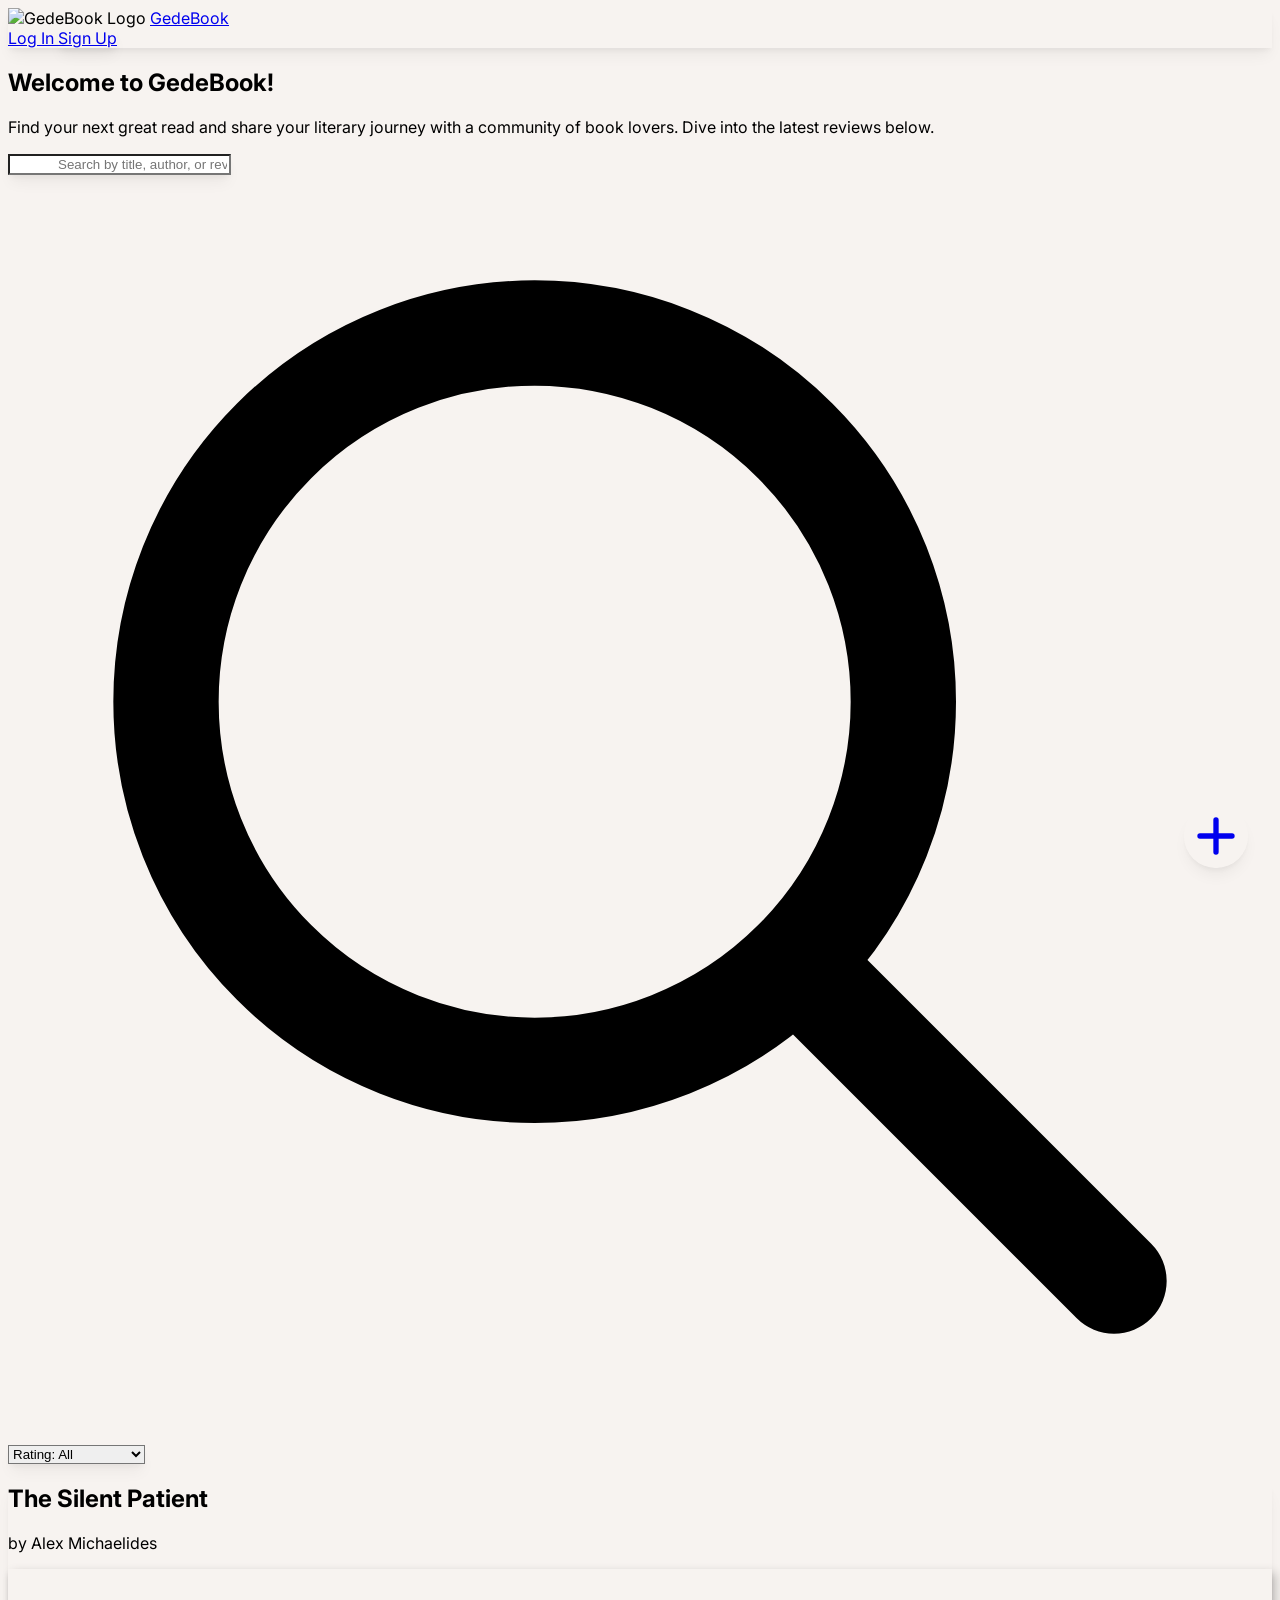
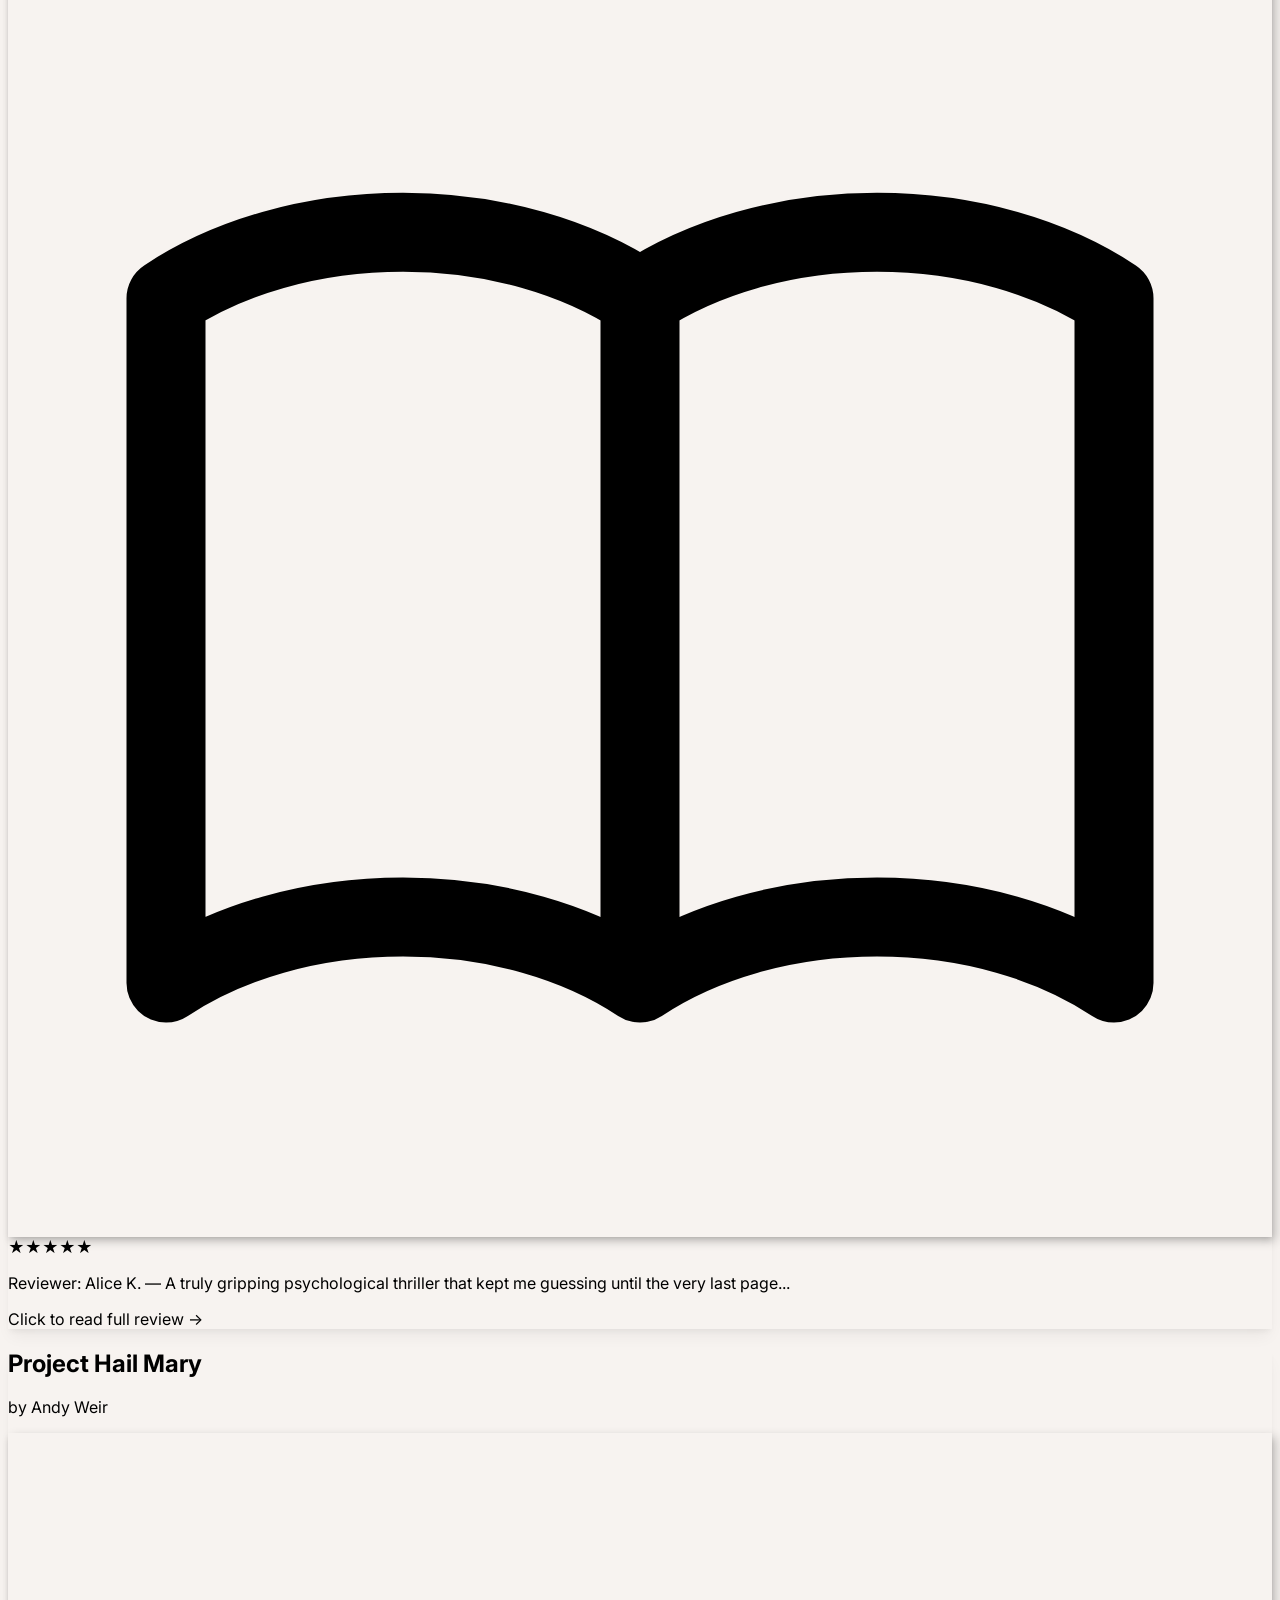
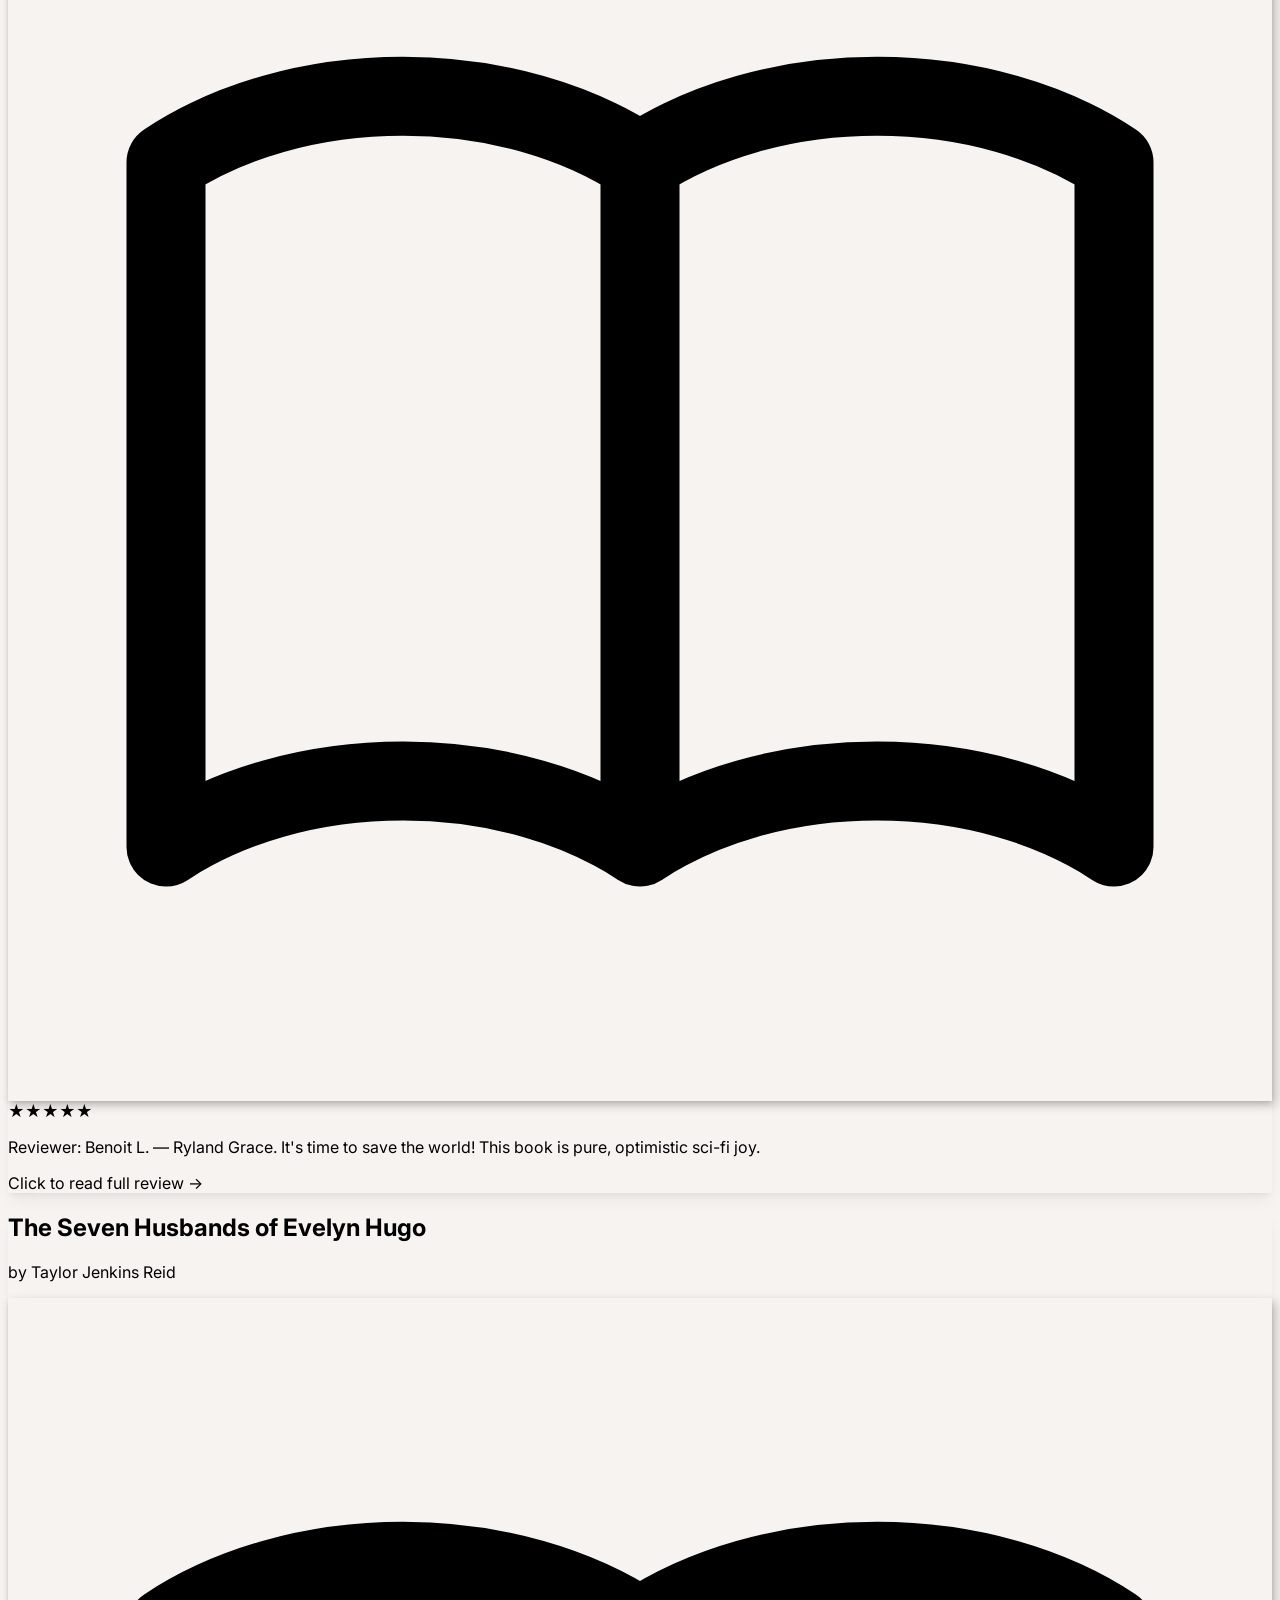
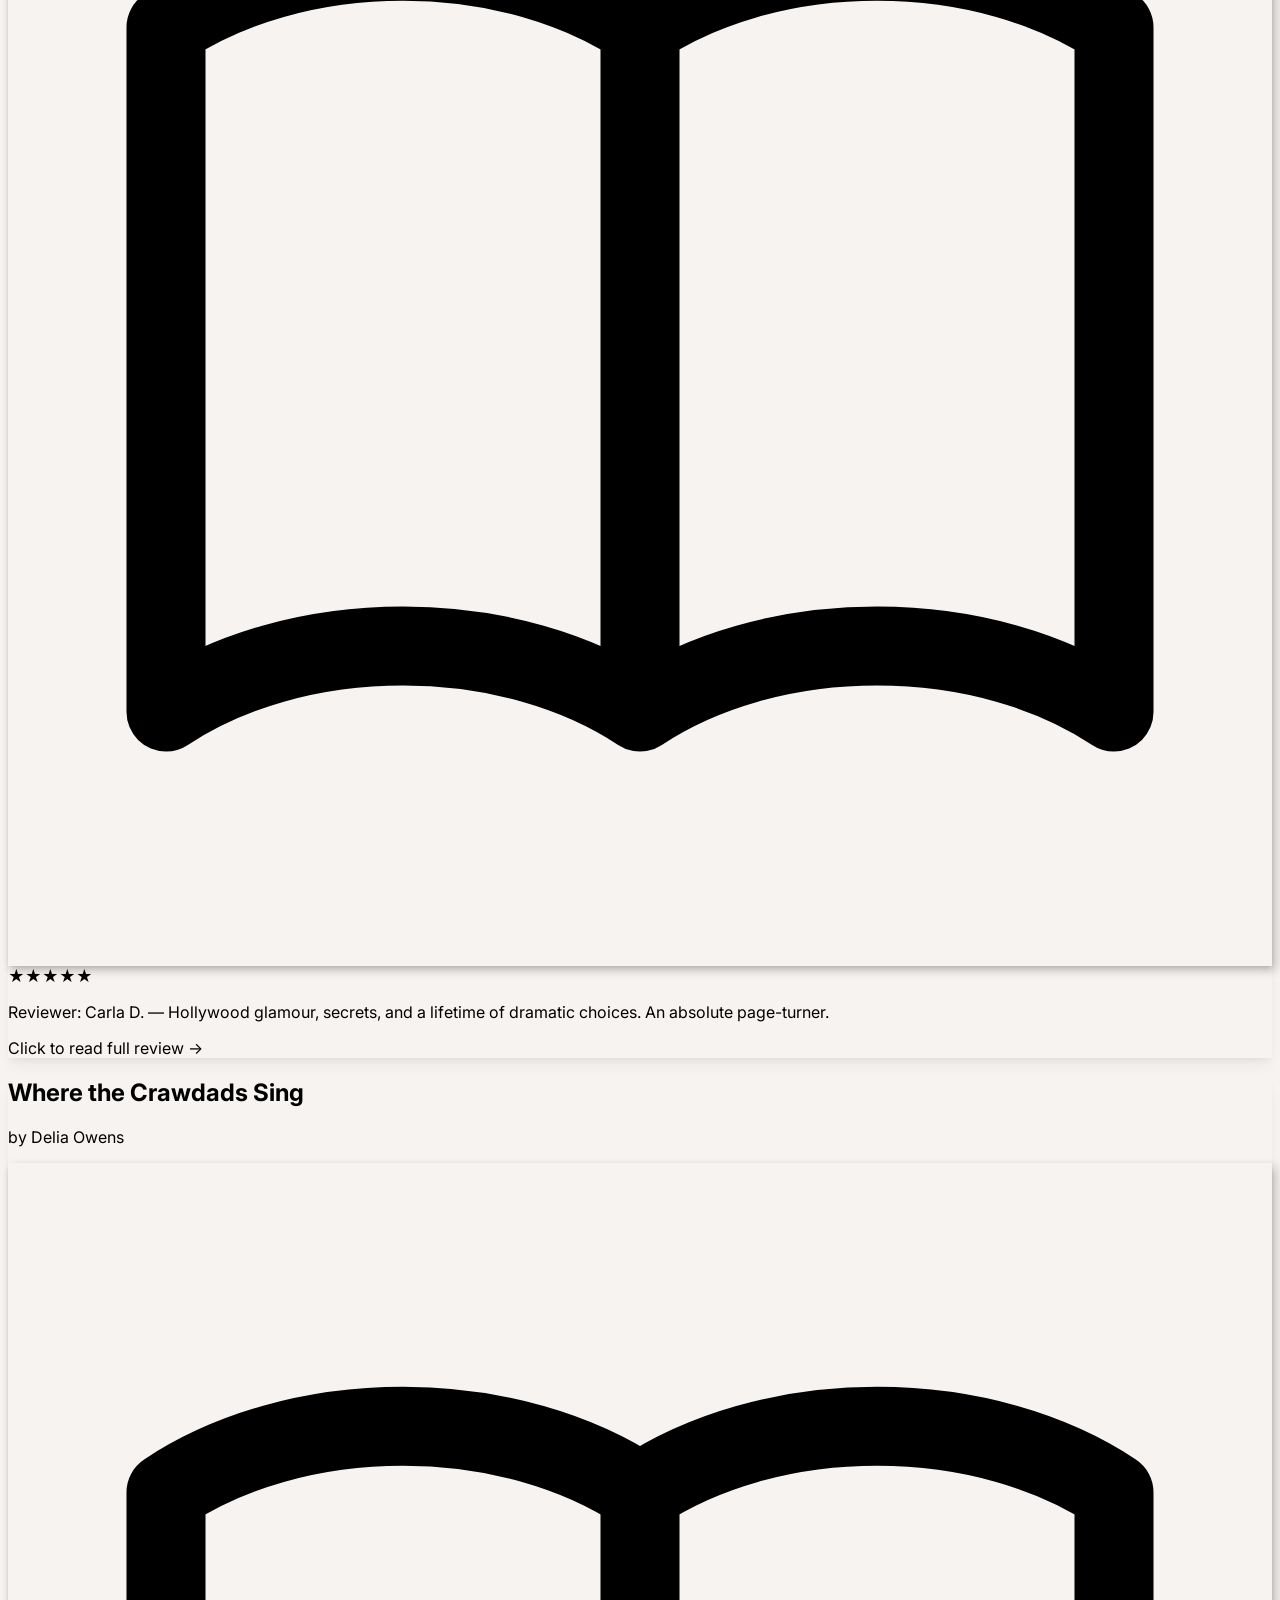
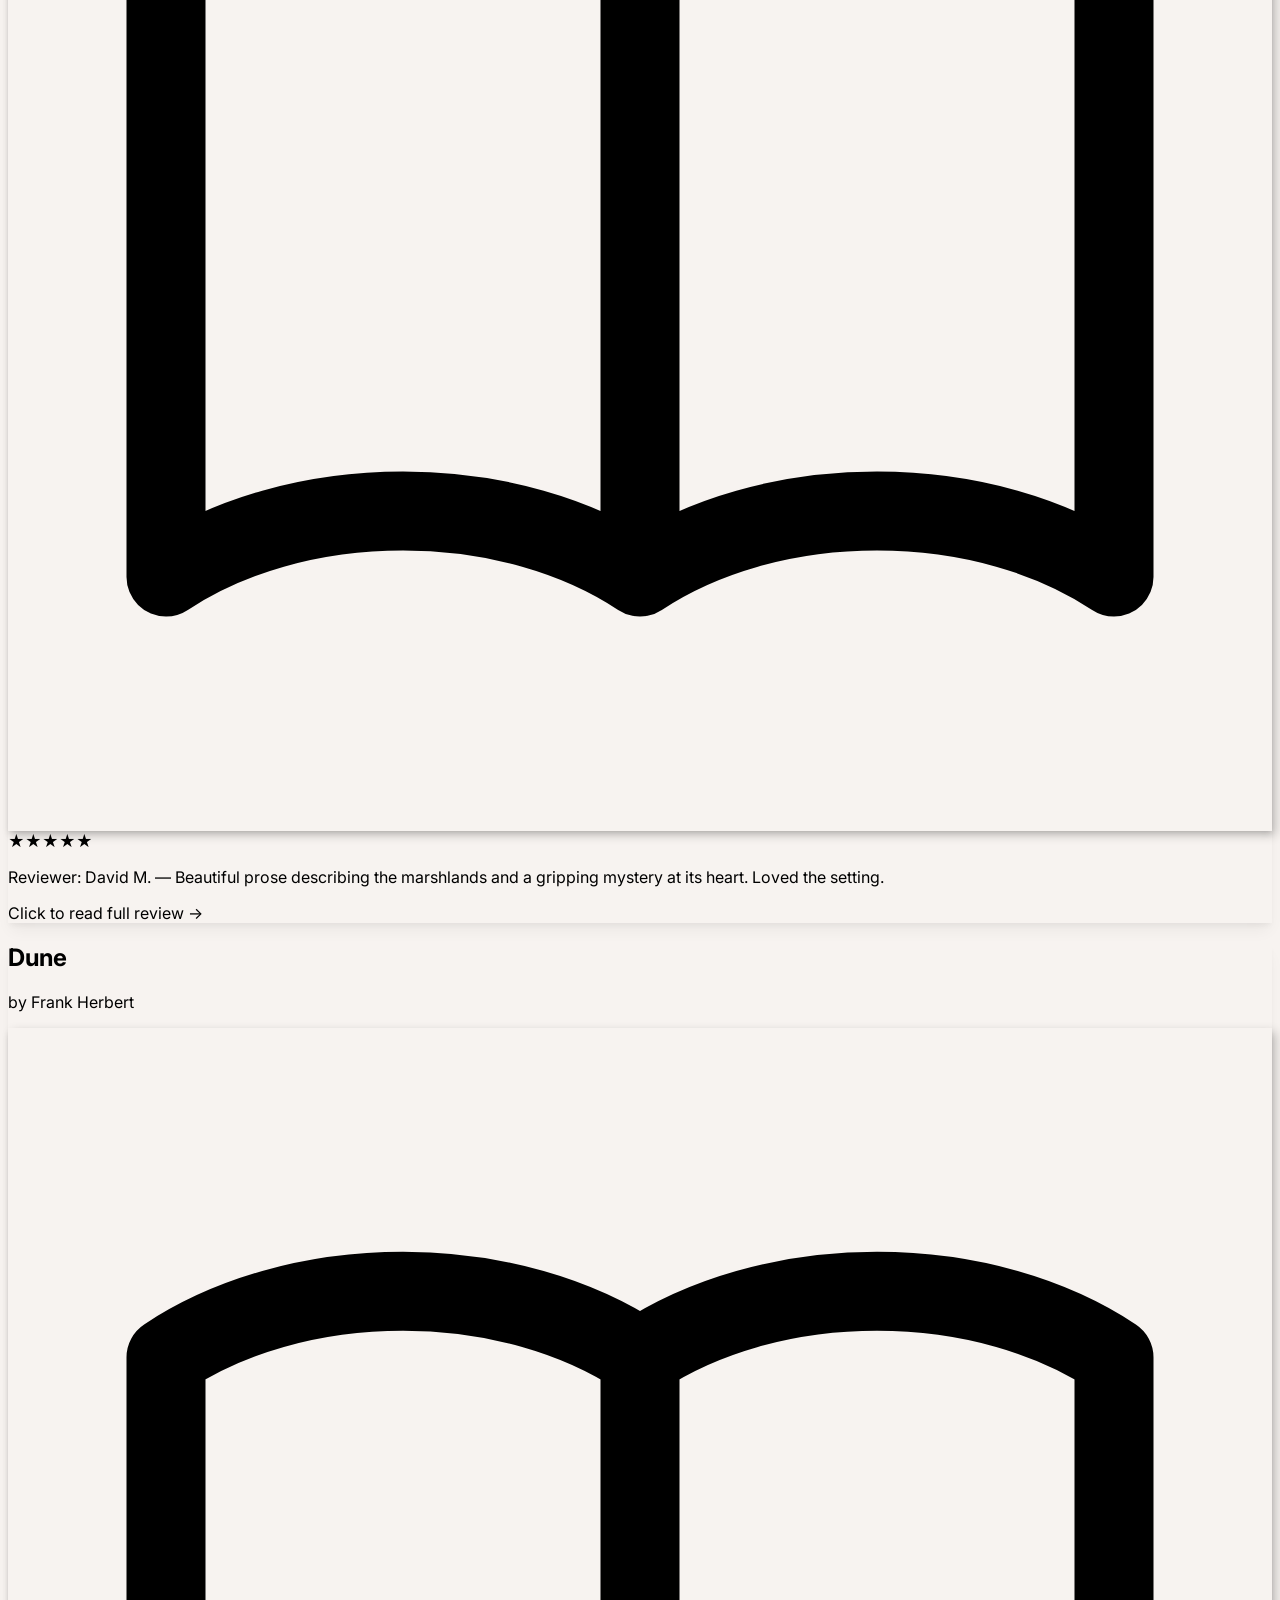
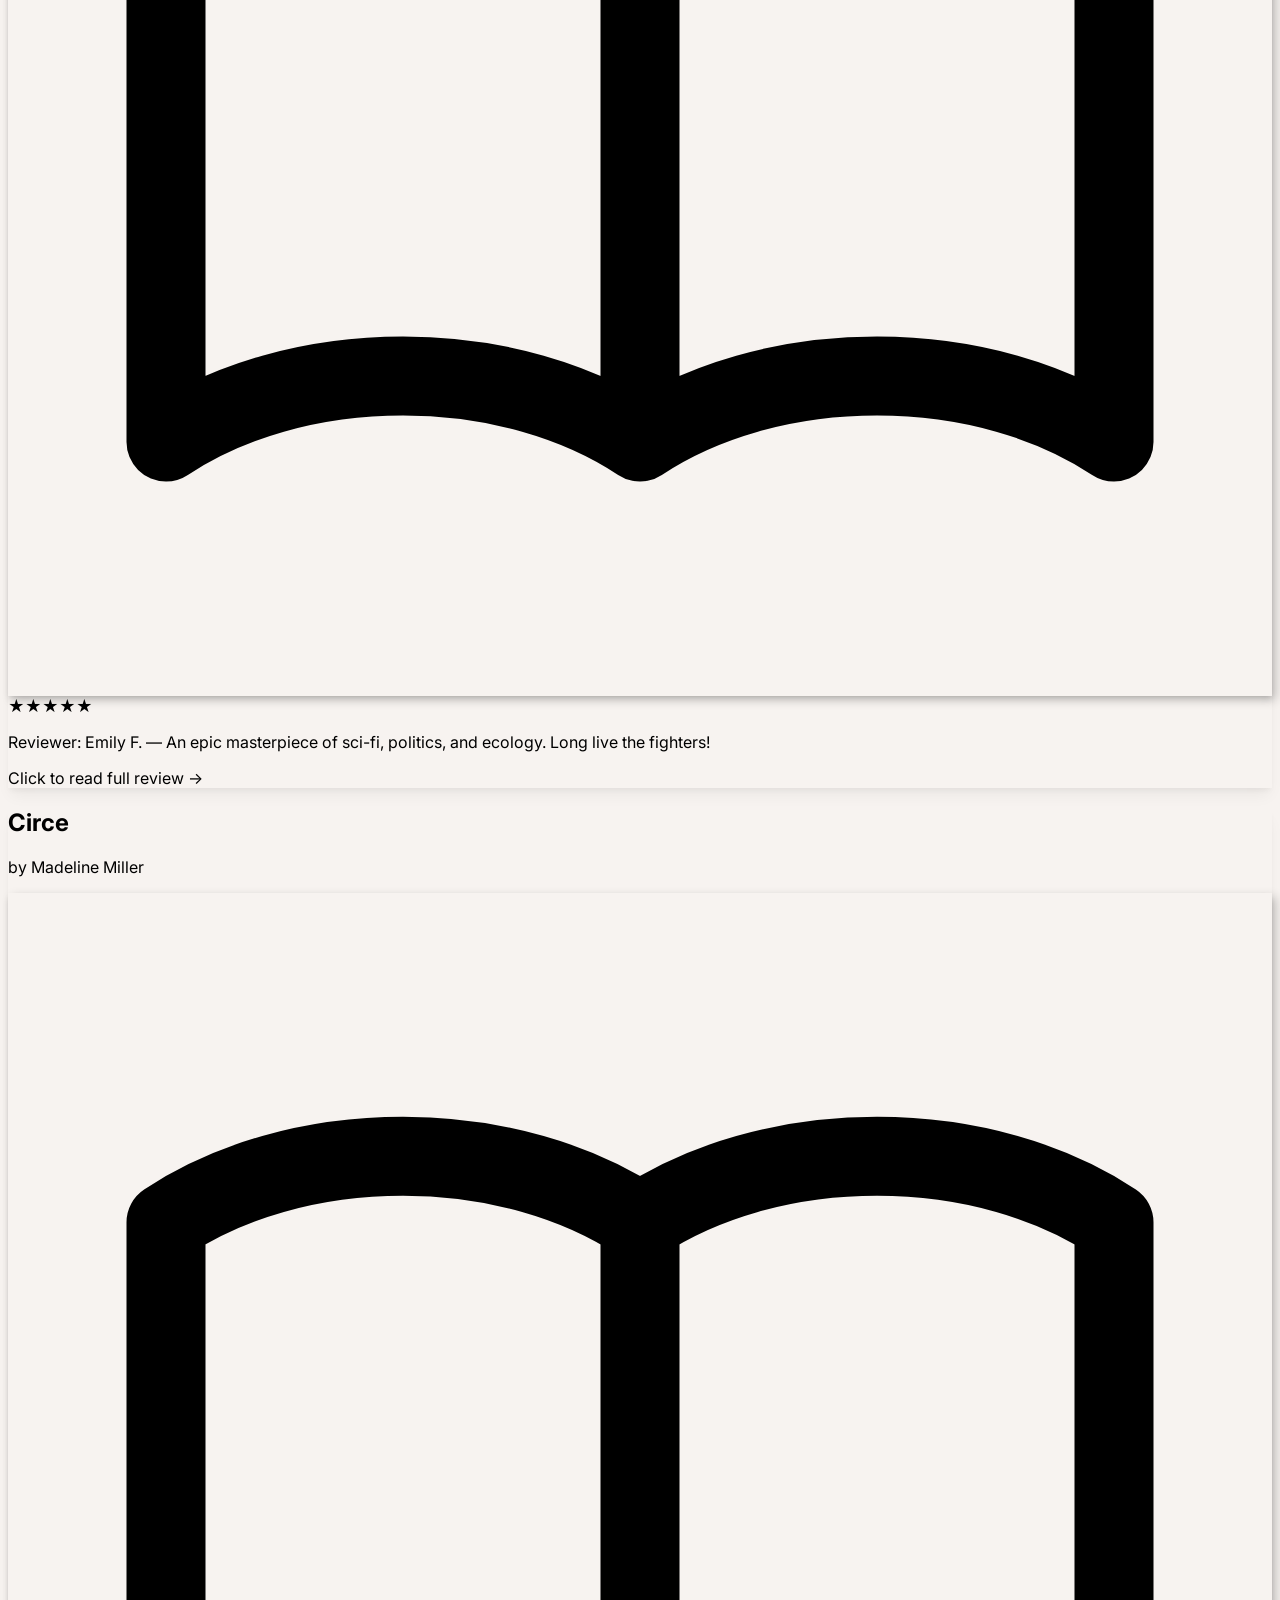
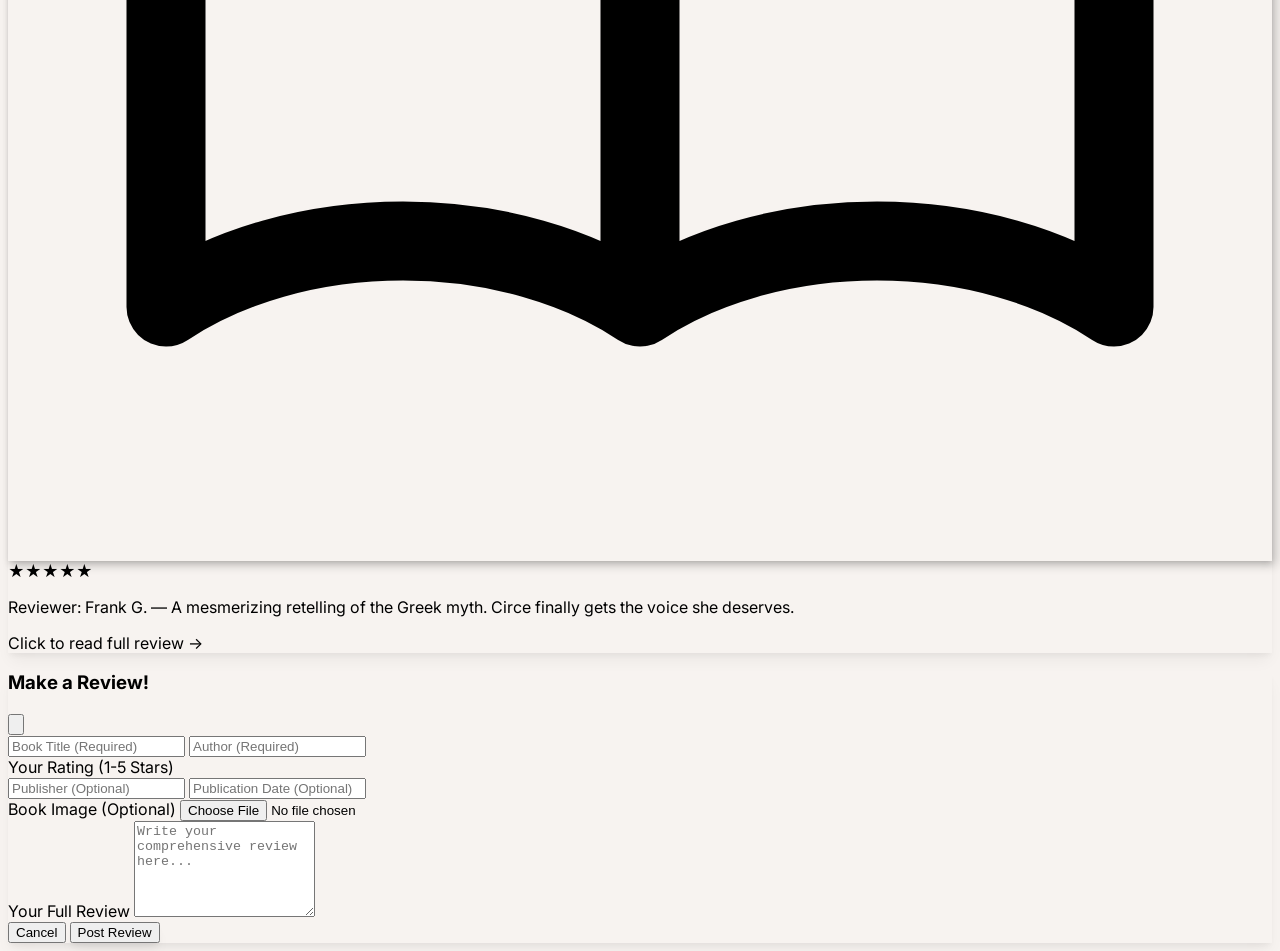
==== admin.html @ 6c81fe55 "whole system but still dummy data" ====
<!DOCTYPE html>
<html lang="en">
<head>
    <meta charset="UTF-8">
    <meta name="viewport" content="width=device-width, initial-scale=1.0">
    <title>GedeBook - Admin Dashboard</title>
    <script src="https://cdn.tailwindcss.com"></script>
    <!-- Load D3.js for charting -->
    <script src="https://cdnjs.cloudflare.com/ajax/libs/d3/7.8.5/d3.min.js"></script>
    <link href="https://fonts.googleapis.com/css2?family=Inter:wght@100..900&display=swap" rel="stylesheet">
    <style>
        body {
            font-family: 'Inter', sans-serif;
            background-color: #f7f3f0;
            min-height: 100vh;
        }
        .cozy-shadow {
            box-shadow: 0 10px 15px -3px rgba(0, 0, 0, 0.05), 0 4px 6px -2px rgba(0, 0, 0, 0.05);
        }
        .chart-container {
            width: 100%;
            height: 150px;
        }
        /* Custom scrollbar for moderation boxes */
        .custom-scroll {
            overflow-y: auto;
            max-height: 400px;
            padding-right: 0.5rem;
        }
        .custom-scroll::-webkit-scrollbar {
            width: 8px;
        }
        .custom-scroll::-webkit-scrollbar-thumb {
            background-color: #d6d3d1; /* stone-300 */
            border-radius: 10px;
        }
        .custom-scroll::-webkit-scrollbar-track {
            background: transparent;
        }
    </style>
    <script>
        // Check if user is actually admin
        if (localStorage.getItem('isLoggedIn') !== 'true' || localStorage.getItem('isAdmin') !== 'true') {
            window.location.href = 'index.html'; // Redirect non-admins/logged-out users
        }
        
        // Log out functionality
        window.handleAdminLogout = () => {
            localStorage.removeItem('isLoggedIn');
            localStorage.removeItem('isAdmin');
            window.location.href = 'index.html'; 
        };

        // --- Mock Data for Dashboard ---
        const MOCK_STATS_DATA = [
            { month: 'Jul', posts: 150, accounts: 50, visitors: 2500 },
            { month: 'Aug', posts: 180, accounts: 70, visitors: 3100 },
            { month: 'Sep', posts: 210, accounts: 85, visitors: 3500 },
            { month: 'Oct', posts: 250, accounts: 100, visitors: 4200 },
            { month: 'Nov', posts: 280, accounts: 115, visitors: 4500 },
            { month: 'Dec', posts: 320, accounts: 130, visitors: 5000 }
        ];

        const MOCK_USERS_DATA = [
            { id: 101, name: "Alice K.", totalReviews: 4, status: "Active" },
            { id: 102, name: "Benoit L.", totalReviews: 12, status: "Active" },
            { id: 103, name: "Carla D.", totalReviews: 7, status: "Active" },
            { id: 104, name: "David M.", totalReviews: 2, status: "Suspended" },
            { id: 105, name: "Emily F.", totalReviews: 9, status: "Active" },
            { id: 106, name: "Frank G.", totalReviews: 3, status: "Active" },
            { id: 107, name: "Greg H.", totalReviews: 15, status: "Active" },
            { id: 108, name: "Hannah I.", totalReviews: 1, status: "Active" },
        ];

        const MOCK_REVIEWS_DATA = {
            101: [
                { id: 1, book: "The Silent Patient", stars: 5, snippet: "Gripping thriller.", date: "2025-11-01" },
                { id: 2, book: "Gone Girl", stars: 4, snippet: "Great twists.", date: "2025-11-15" },
                { id: 3, book: "The Secret History", stars: 5, snippet: "A masterpiece.", date: "2025-12-01" },
                { id: 4, book: "The Goldfinch", stars: 3, snippet: "Too long.", date: "2025-12-05" }
            ],
            102: [
                { id: 5, book: "Project Hail Mary", stars: 5, snippet: "Sci-fi joy.", date: "2025-10-10" },
                { id: 6, book: "Dune", stars: 5, snippet: "Epic classic.", date: "2025-10-20" },
            ],
            104: [
                 { id: 7, book: "Moby Dick", stars: 1, snippet: "Unreadable.", date: "2025-09-01", reason: "Hateful content" },
            ]
        };

        let activeUserId = null;


        // --- Chart Rendering Function using D3.js ---

        function renderChart(data, key, title, color) {
            const containerId = `chart-${key}`;
            const container = document.getElementById(containerId);
            if (!container) return;

            // Clear previous content
            container.innerHTML = '';
            
            const margin = { top: 10, right: 10, bottom: 20, left: 40 };
            const width = container.clientWidth - margin.left - margin.right;
            const height = container.clientHeight - margin.top - margin.bottom;

            const svg = d3.select(`#${containerId}`)
                .append("svg")
                .attr("width", width + margin.left + margin.right)
                .attr("height", height + margin.top + margin.bottom)
                .append("g")
                .attr("transform", `translate(${margin.left},${margin.top})`);

            // X scale (Months)
            const x = d3.scaleBand()
                .range([0, width])
                .domain(data.map(d => d.month))
                .padding(0.3);

            // Y scale (Value)
            const y = d3.scaleLinear()
                .domain([0, d3.max(data, d => d[key])])
                .range([height, 0]);

            // Add X axis
            svg.append("g")
                .attr("transform", `translate(0,${height})`)
                .call(d3.axisBottom(x).tickSize(0).tickPadding(10))
                .selectAll("text")
                .style("font-size", "10px")
                .attr("fill", "#78716c"); // stone-500

            // Add Y axis (simple ticks)
            svg.append("g")
                .call(d3.axisLeft(y).ticks(5).tickSize(-width).tickFormat(d3.format("d")))
                .selectAll(".tick line")
                .attr("stroke", "#e7e5e4"); // stone-200

            svg.selectAll(".domain").remove(); // Remove axis line

            // Add the line
            const line = d3.line()
                .x(d => x(d.month) + x.bandwidth() / 2)
                .y(d => y(d[key]))
                .curve(d3.curveMonotoneX);

            svg.append("path")
                .datum(data)
                .attr("fill", "none")
                .attr("stroke", color)
                .attr("stroke-width", 3)
                .attr("d", line);

             // Add dots
            svg.selectAll("dot")
                .data(data)
                .enter().append("circle")
                .attr("cx", d => x(d.month) + x.bandwidth() / 2)
                .attr("cy", d => y(d[key]))
                .attr("r", 4)
                .attr("fill", color);

            // Add Tooltips (simplified text labels for the highest value)
            const maxValue = d3.max(data, d => d[key]);
            const maxData = data.find(d => d[key] === maxValue);
            
            svg.append("text")
                .attr("x", x(maxData.month) + x.bandwidth() / 2)
                .attr("y", y(maxData[key]) - 10)
                .attr("text-anchor", "middle")
                .style("font-size", "11px")
                .style("font-weight", "600")
                .attr("fill", color)
                .text(maxValue);

            // Chart Title
            d3.select(`#${containerId}-title`).text(title);
            d3.select(`#${containerId}-value`).text(data[data.length - 1][key]);

        }

        // --- Moderation Panel Rendering ---

        window.renderUserList = () => {
            const userListContainer = document.getElementById('user-list-container');
            userListContainer.innerHTML = MOCK_USERS_DATA.map(user => `
                <div 
                    class="p-3 mb-2 rounded-lg cursor-pointer transition-colors ${activeUserId === user.id ? 'bg-amber-100 border-amber-400' : 'bg-white hover:bg-stone-50 border-stone-200'} border flex justify-between items-center"
                    onclick="window.selectUser(${user.id})"
                >
                    <div>
                        <p class="font-semibold text-stone-800">${user.name}</p>
                        <p class="text-xs text-stone-500">${user.totalReviews} total reviews</p>
                    </div>
                    <span class="text-xs font-medium px-2 py-0.5 rounded-full ${user.status === 'Suspended' ? 'bg-red-100 text-red-600' : 'bg-green-100 text-green-600'}">
                        ${user.status}
                    </span>
                </div>
            `).join('');
            
            // Automatically select the first user on load if none selected
            if (activeUserId === null && MOCK_USERS_DATA.length > 0) {
                window.selectUser(MOCK_USERS_DATA[0].id);
            }
        };

        window.selectUser = (userId) => {
            activeUserId = userId;
            window.renderUserList(); // Re-render list to highlight selection
            window.renderUserReviews(userId);
        };

        window.renderUserReviews = (userId) => {
            const reviewDetailContainer = document.getElementById('review-detail-container');
            const reviews = MOCK_REVIEWS_DATA[userId] || [];
            const user = MOCK_USERS_DATA.find(u => u.id === userId);

            if (!user) {
                reviewDetailContainer.innerHTML = `<p class="p-4 text-stone-500 text-center">User data not found.</p>`;
                return;
            }

            if (reviews.length === 0) {
                reviewDetailContainer.innerHTML = `<p class="p-4 text-stone-500 text-center">No reviews found for ${user.name}.</p>`;
                return;
            }

            reviewDetailContainer.innerHTML = `
                <h3 class="text-xl font-bold text-stone-700 mb-4 border-b pb-2">Reviews by ${user.name}</h3>
                <div class="space-y-4">
                    ${reviews.map(review => `
                        <div class="p-4 bg-stone-50 rounded-lg border border-stone-200">
                            <div class="flex justify-between items-start mb-2">
                                <p class="font-bold text-base text-amber-800">${review.book}</p>
                                <span class="text-sm">${review.stars}★</span>
                            </div>
                            <p class="text-sm text-stone-600 italic mb-2">"${review.snippet}"</p>
                            ${review.reason ? `<p class="text-xs text-red-600 font-semibold mt-1">Flagged: ${review.reason}</p>` : ''}
                            <div class="flex justify-end mt-2 space-x-2">
                                <button class="text-xs text-blue-500 hover:text-blue-700 font-medium">View Full</button>
                                <button class="text-xs text-red-500 hover:text-red-700 font-medium">Remove</button>
                            </div>
                        </div>
                    `).join('')}
                </div>
            `;
        };
        
        // --- Initialization ---

        document.addEventListener('DOMContentLoaded', () => {
            // Check auth status again on DOMContentLoaded
            if (localStorage.getItem('isLoggedIn') !== 'true' || localStorage.getItem('isAdmin') !== 'true') {
                window.location.href = 'index.html';
                return;
            }

            // 1. Render Charts
            renderChart(MOCK_STATS_DATA, 'posts', 'Posts Created', '#d97706'); // amber-600
            renderChart(MOCK_STATS_DATA, 'accounts', 'New Accounts', '#449071'); // green/teal accent
            renderChart(MOCK_STATS_DATA, 'visitors', 'Total Visitors', '#6366f1'); // indigo accent

            // 2. Render Moderation Panels
            window.renderUserList();
        });
    </script>
</head>
<body>
    <!-- Header / Navigation Bar (Updated colors to match main theme) -->
    <header class="bg-white/95 sticky top-0 z-20 cozy-shadow backdrop-blur-sm">
        <div class="max-w-4xl mx-auto p-4 flex justify-between items-center">
            <div class="flex items-center space-x-3">
                <a href="index.html" class="text-stone-600 hover:text-amber-800 transition-colors">
                    <svg class="w-6 h-6" fill="none" stroke="currentColor" viewBox="0 0 24 24" xmlns="http://www.w3.org/2000/svg"><path stroke-linecap="round" stroke-linejoin="round" stroke-width="2" d="M10 19l-7-7m0 0l7-7m-7 7h18"></path></svg>
                </a>
                <h1 class="text-3xl font-extrabold text-amber-800 tracking-wider">
                    Admin Dashboard
                </h1>
            </div>
            <button 
                onclick="handleAdminLogout()" 
                class="bg-amber-200 text-amber-700 px-4 py-2 rounded-lg text-sm font-semibold hover:bg-amber-300 transition-colors cozy-shadow"
            >
                Log Out Admin
            </button>
        </div>
    </header>

    <!-- Main Content Area -->
    <main class="max-w-4xl mx-auto py-8 px-4">
        
        <!-- 1. Welcome Box -->
        <section class="mb-8 p-6 bg-stone-100/70 rounded-xl border border-stone-200">
            <h2 class="text-2xl font-bold text-stone-800 mb-2">Hello, GedeBook Administrator!</h2>
            <p class="text-stone-600">You have privileged access to site statistics and moderation tools. All data below is simulated.</p>
        </section>

        <!-- 2. Site Stats Box with Graphics -->
        <section class="mb-8 p-6 bg-white rounded-xl cozy-shadow border border-stone-200">
            <h2 class="text-xl font-bold text-stone-800 mb-6">Site Statistics (Last 6 Months)</h2>
            
            <div class="grid grid-cols-1 md:grid-cols-3 gap-6">
                <!-- Posts Chart -->
                <div class="p-3 border border-stone-100 rounded-lg">
                    <p id="chart-posts-title" class="text-sm font-semibold text-stone-500">Posts Created</p>
                    <p class="text-2xl font-extrabold text-amber-700" id="chart-posts-value"></p>
                    <div id="chart-posts" class="chart-container"></div>
                </div>

                <!-- Accounts Chart -->
                <div class="p-3 border border-stone-100 rounded-lg">
                    <p id="chart-accounts-title" class="text-sm font-semibold text-stone-500">New Accounts</p>
                    <p class="text-2xl font-extrabold text-green-700" id="chart-accounts-value"></p>
                    <div id="chart-accounts" class="chart-container"></div>
                </div>

                <!-- Visitors Chart -->
                <div class="p-3 border border-stone-100 rounded-lg">
                    <p id="chart-visitors-title" class="text-sm font-semibold text-stone-500">Total Visitors</p>
                    <p class="text-2xl font-extrabold text-indigo-700" id="chart-visitors-value"></p>
                    <div id="chart-visitors" class="chart-container"></div>
                </div>
            </div>
        </section>
        
        <!-- 3. Moderate Users and Reviews Box -->
        <section class="mb-8 p-6 bg-white rounded-xl cozy-shadow border border-stone-200">
            <h2 class="text-xl font-bold text-stone-800 mb-6">Moderation Tools</h2>
            
            <div class="grid grid-cols-1 md:grid-cols-2 gap-6">
                <!-- User List Panel -->
                <div>
                    <h3 class="font-semibold text-stone-700 mb-3">User List (Click to Select)</h3>
                    <div id="user-list-container" class="custom-scroll pr-4">
                        <!-- User items injected by renderUserList() -->
                    </div>
                </div>

                <!-- Review Detail Panel -->
                <div>
                    <h3 class="font-semibold text-stone-700 mb-3">User Reviews Detail</h3>
                    <div id="review-detail-container" class="custom-scroll pr-4 bg-stone-100/50 p-4 rounded-lg border border-stone-200">
                        <p class="text-stone-500 text-center">Select a user to view their reviews.</p>
                        <!-- Review details injected by renderUserReviews() -->
                    </div>
                </div>
            </div>
        </section>

    </main>
</body>
</html>
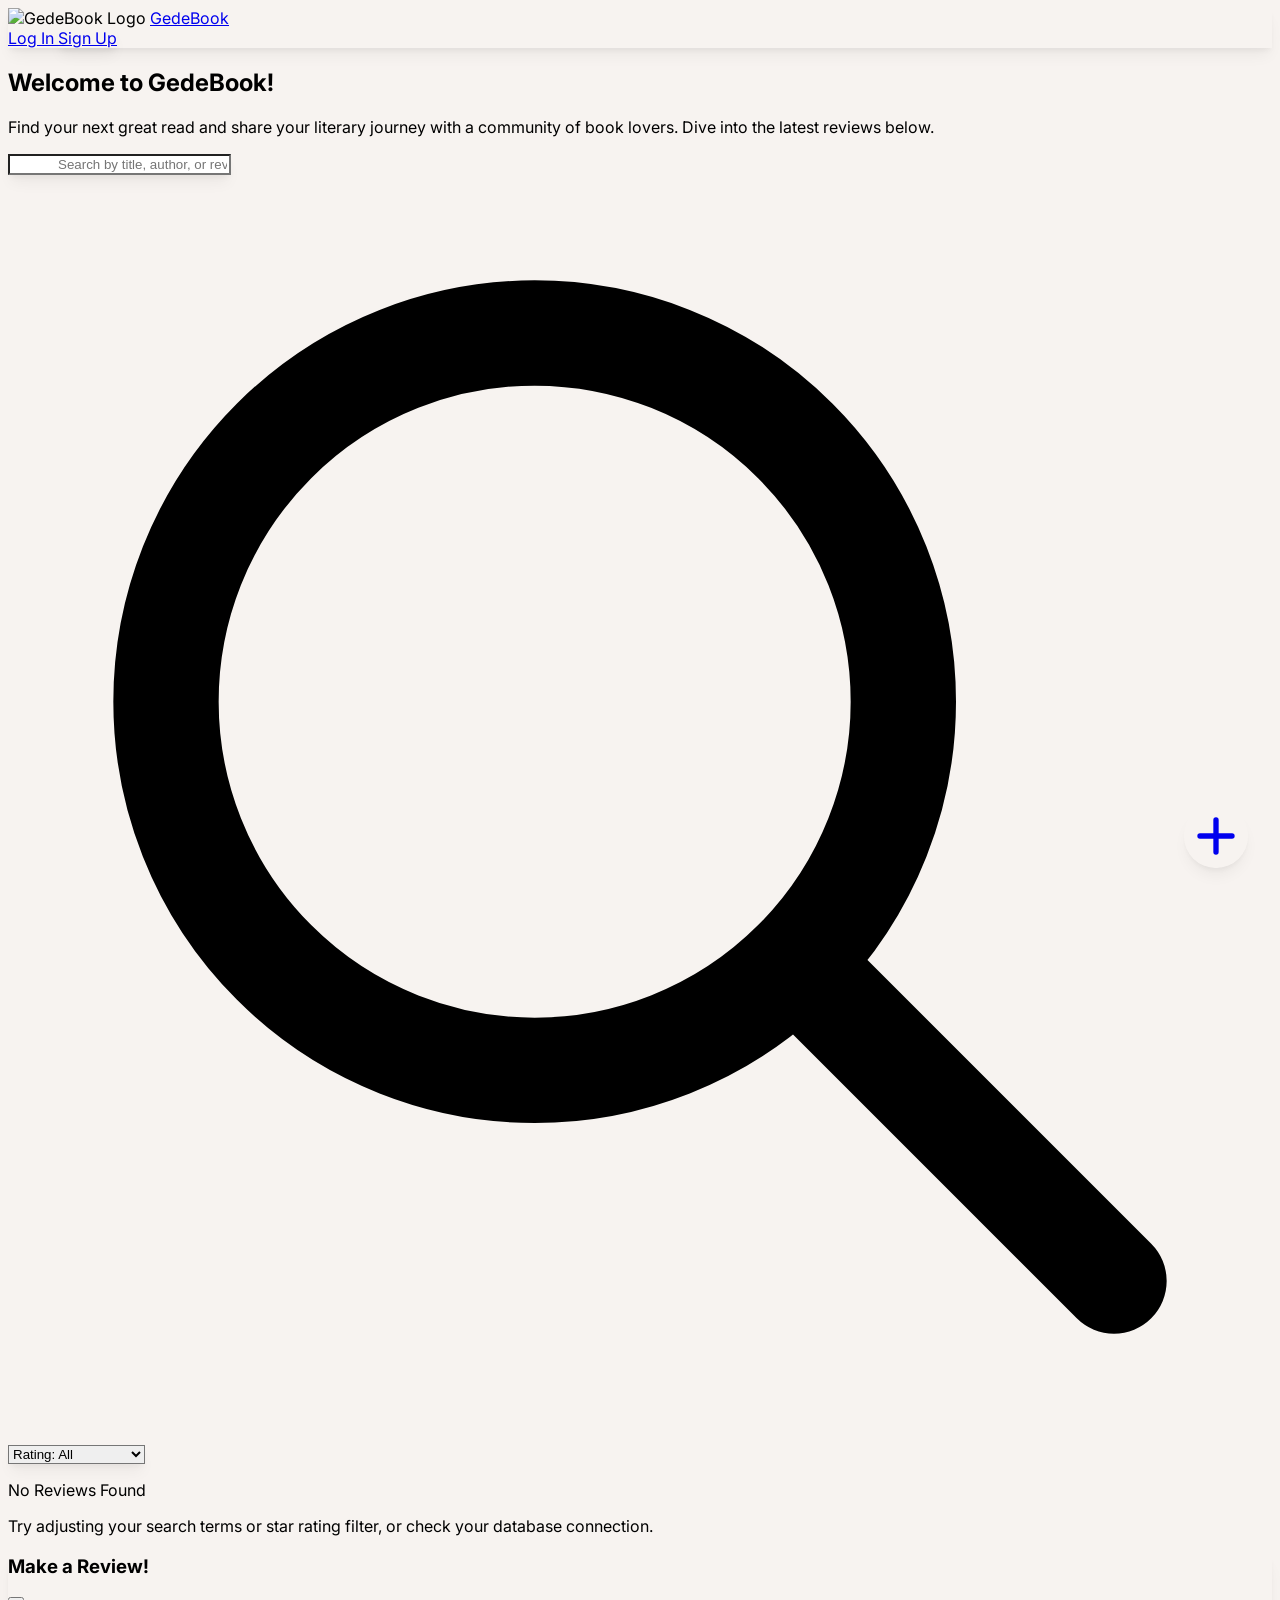
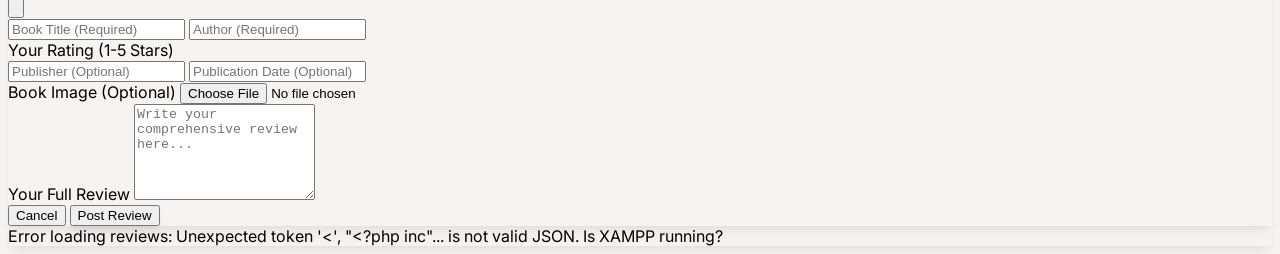
==== commit 20ccad87: "Add files via upload" ====
--- a/admin.html
+++ b/admin.html
@@ -48,51 +48,87 @@
         window.handleAdminLogout = () => {
             localStorage.removeItem('isLoggedIn');
             localStorage.removeItem('isAdmin');
+            localStorage.removeItem('userId');
+            localStorage.removeItem('userName');
             window.location.href = 'index.html'; 
         };
 
-        // --- Mock Data for Dashboard ---
-        const MOCK_STATS_DATA = [
-            { month: 'Jul', posts: 150, accounts: 50, visitors: 2500 },
-            { month: 'Aug', posts: 180, accounts: 70, visitors: 3100 },
-            { month: 'Sep', posts: 210, accounts: 85, visitors: 3500 },
-            { month: 'Oct', posts: 250, accounts: 100, visitors: 4200 },
-            { month: 'Nov', posts: 280, accounts: 115, visitors: 4500 },
-            { month: 'Dec', posts: 320, accounts: 130, visitors: 5000 }
-        ];
-
-        const MOCK_USERS_DATA = [
-            { id: 101, name: "Alice K.", totalReviews: 4, status: "Active" },
-            { id: 102, name: "Benoit L.", totalReviews: 12, status: "Active" },
-            { id: 103, name: "Carla D.", totalReviews: 7, status: "Active" },
-            { id: 104, name: "David M.", totalReviews: 2, status: "Suspended" },
-            { id: 105, name: "Emily F.", totalReviews: 9, status: "Active" },
-            { id: 106, name: "Frank G.", totalReviews: 3, status: "Active" },
-            { id: 107, name: "Greg H.", totalReviews: 15, status: "Active" },
-            { id: 108, name: "Hannah I.", totalReviews: 1, status: "Active" },
-        ];
-
-        const MOCK_REVIEWS_DATA = {
-            101: [
-                { id: 1, book: "The Silent Patient", stars: 5, snippet: "Gripping thriller.", date: "2025-11-01" },
-                { id: 2, book: "Gone Girl", stars: 4, snippet: "Great twists.", date: "2025-11-15" },
-                { id: 3, book: "The Secret History", stars: 5, snippet: "A masterpiece.", date: "2025-12-01" },
-                { id: 4, book: "The Goldfinch", stars: 3, snippet: "Too long.", date: "2025-12-05" }
-            ],
-            102: [
-                { id: 5, book: "Project Hail Mary", stars: 5, snippet: "Sci-fi joy.", date: "2025-10-10" },
-                { id: 6, book: "Dune", stars: 5, snippet: "Epic classic.", date: "2025-10-20" },
-            ],
-            104: [
-                 { id: 7, book: "Moby Dick", stars: 1, snippet: "Unreadable.", date: "2025-09-01", reason: "Hateful content" },
-            ]
-        };
-
+        // Utility function for messages
+        const showMessage = (message, isError = false) => {
+            const msgBox = document.getElementById('message-box');
+            if (!msgBox) {
+                console.warn("Message box element not found.");
+                return;
+            }
+            msgBox.textContent = message;
+            msgBox.className = isError 
+                ? 'fixed bottom-4 left-1/2 transform -translate-x-1/2 p-3 bg-red-600 text-white rounded-lg cozy-shadow z-50 transition-opacity duration-300'
+                : 'fixed bottom-4 left-1/2 transform -translate-x-1/2 p-3 bg-amber-600 text-white rounded-lg cozy-shadow z-50 transition-opacity duration-300';
+            msgBox.classList.remove('opacity-0', 'hidden');
+            setTimeout(() => {
+                msgBox.classList.add('opacity-0');
+                setTimeout(() => msgBox.classList.add('hidden'), 300);
+            }, 3000);
+        };
+
+        // Utility function to generate star icons
+        const getStarsHtml = (count) => {
+            const fullStar = '<span class="text-amber-500">★</span>';
+            const emptyStar = '<span class="text-gray-300">★</span>';
+            const validCount = Math.min(5, Math.max(0, count)); 
+            return fullStar.repeat(validCount) + emptyStar.repeat(5 - validCount);
+        };
+
+
+        // --- GLOBAL DATA STORE ---
+        let MOCK_STATS_DATA = [];
+        let MOCK_USERS_DATA = [];
+        let MOCK_REVIEWS_DATA = {}; // Stores fetched reviews by user ID
         let activeUserId = null;
 
 
-        // --- Chart Rendering Function using D3.js ---
-
+        // --- DATA FETCHING FUNCTIONS ---
+        const fetchStats = async () => {
+            try {
+                const response = await fetch('api.php?action=get_admin_stats');
+                const result = await response.json();
+                if (result.success) {
+                    MOCK_STATS_DATA = result.stats;
+                }
+            } catch (error) {
+                console.error("Failed to fetch stats:", error);
+            }
+        };
+
+        const fetchUserList = async () => {
+            try {
+                const response = await fetch('api.php?action=get_all_users');
+                const result = await response.json();
+                if (result.success) {
+                    MOCK_USERS_DATA = result.users;
+                }
+            } catch (error) {
+                console.error("Failed to fetch users:", error);
+            }
+        };
+
+        const fetchUserReviews = async (userId) => {
+            try {
+                const response = await fetch(`api.php?action=get_user_reviews_admin&user_id=${userId}`);
+                const result = await response.json();
+                if (result.success) {
+                    // This now includes the full review text for the modal
+                    MOCK_REVIEWS_DATA[userId] = result.reviews; 
+                    return result.reviews;
+                }
+            } catch (error) {
+                console.error(`Failed to fetch reviews for user ${userId}:`, error);
+                return [];
+            }
+        };
+
+
+        // --- Chart Rendering Function using D3.js (UNCHANGED) ---
         function renderChart(data, key, title, color) {
             const containerId = `chart-${key}`;
             const container = document.getElementById(containerId);
@@ -177,37 +213,182 @@
             // Chart Title
             d3.select(`#${containerId}-title`).text(title);
             d3.select(`#${containerId}-value`).text(data[data.length - 1][key]);
-
-        }
-
-        // --- Moderation Panel Rendering ---
+        }
+
+
+        // --- MODERATION ACTION FUNCTIONS ---
+
+        window.handleDeleteAccount = async (userId, username) => {
+            if (!confirm(`WARNING: Are you sure you want to permanently DELETE the account for user '${username}' (ID: ${userId})? This will also remove ALL of their reviews.`)) return;
+
+            try {
+                const response = await fetch('api.php?action=admin_delete_user', {
+                    method: 'POST',
+                    headers: { 'Content-Type': 'application/json' },
+                    body: JSON.stringify({ userId })
+                });
+
+                const result = await response.json();
+                
+                if (response.ok && result.success) {
+                    showMessage(result.message);
+                    
+                    // Remove user from local data store
+                    MOCK_USERS_DATA = MOCK_USERS_DATA.filter(u => u.id !== userId);
+                    
+                    // Reset active user if the deleted user was selected
+                    if (activeUserId === userId) {
+                        activeUserId = null;
+                        document.getElementById('review-detail-container').innerHTML = `<p class="p-4 text-stone-500 text-center">User account deleted. Select a user to view their reviews.</p>`;
+                    }
+
+                    window.renderUserList();
+                } else {
+                    showMessage(result.message || "Account deletion failed.", true);
+                }
+            } catch (error) {
+                showMessage("Failed to connect to server for account deletion.", true);
+            }
+        };
+
+
+        window.handleAdminReviewDelete = async (reviewId, username) => {
+            if (!confirm(`Are you sure you want to permanently REMOVE review ID ${reviewId} by ${username}?`)) return;
+
+            try {
+                const response = await fetch('api.php?action=admin_delete_review', {
+                    method: 'POST',
+                    headers: { 'Content-Type': 'application/json' },
+                    body: JSON.stringify({ reviewId })
+                });
+
+                const result = await response.json();
+                
+                if (response.ok && result.success) {
+                    showMessage(result.message);
+                    
+                    // Refresh user list and selected user reviews
+                    await fetchUserList(); 
+                    if (activeUserId) {
+                        // Clear the cache for the selected user and re-fetch
+                        delete MOCK_REVIEWS_DATA[activeUserId];
+                        await window.selectUser(activeUserId); 
+                    } else {
+                        window.renderUserList();
+                    }
+                } else {
+                    showMessage(result.message || "Review deletion failed.", true);
+                }
+            } catch (error) {
+                showMessage("Failed to connect to server for review deletion.", true);
+            }
+        };
+
+        // --- NEW: ADMIN MODAL FUNCTIONS (for viewing full review) ---
+        window.showAdminModal = (review) => {
+            const modal = document.getElementById('admin-review-modal');
+            const modalContainer = document.getElementById('admin-modal-container');
+            const content = document.getElementById('admin-modal-content');
+            
+            if (!modal || !modalContainer || !content) return; 
+
+            // Use the review object's data to populate the modal
+            content.innerHTML = `
+                <div class="p-6 md:p-8 border-b border-stone-100 flex items-start justify-between">
+                    <div>
+                        <h3 class="text-3xl font-bold text-stone-800 mb-1">${review.book}</h3>
+                        <p class="text-lg text-stone-500 italic">Review Details</p>
+                    </div>
+                    <button class="text-stone-400 hover:text-stone-700 transition-colors" onclick="hideAdminModal()">
+                        <svg class="w-6 h-6" fill="none" stroke="currentColor" viewBox="0 0 24 24" xmlns="http://www.w3.org/2000/svg">
+                            <path stroke-linecap="round" stroke-linejoin="round" stroke-width="2" d="M6 18L18 6M6 6l12 12"></path>
+                        </svg>
+                    </button>
+                </div>
+
+                <div class="p-6 md:p-8 scroll-hidden overflow-y-auto max-h-[70vh]">
+
+                    <div class="flex flex-col sm:flex-row items-start sm:items-center justify-between mb-6 pb-4 border-b border-stone-100">
+                        <div class="mb-2 sm:mb-0">
+                            <span class="text-base font-semibold text-stone-700">Rating:</span>
+                        </div>
+                        <div class="text-xl">${getStarsHtml(review.stars)}</div>
+                    </div>
+
+                    ${review.reason ? `<div class="mb-4 p-3 bg-red-50 border border-red-200 rounded text-red-700 font-semibold">Flagged Reason: ${review.reason}</div>` : ''}
+
+                    <p class="text-lg text-stone-600 whitespace-pre-wrap leading-relaxed">${review.fullReview || "Full review content not available."}</p>
+                    <p class="mt-4 text-sm text-stone-400">Review ID: ${review.id} | Date: ${review.date}</p>
+                    
+                </div>
+            `;
+            
+            modal.classList.remove('hidden');
+            setTimeout(() => {
+                modalContainer.classList.remove('scale-95', 'opacity-0');
+                modalContainer.classList.add('scale-100', 'opacity-100');
+            }, 10); 
+            document.body.classList.add('overflow-hidden');
+        };
+
+        window.hideAdminModal = () => {
+            const modal = document.getElementById('admin-review-modal');
+            const modalContainer = document.getElementById('admin-modal-container');
+
+            if (!modal || !modalContainer) return;
+
+            modalContainer.classList.remove('scale-100', 'opacity-100');
+            modalContainer.classList.add('scale-95', 'opacity-0');
+            
+            setTimeout(() => {
+                modal.classList.add('hidden');
+                document.body.classList.remove('overflow-hidden');
+            }, 300); 
+        };
+        // --- END ADMIN MODAL FUNCTIONS ---
+
+
+        // --- Moderation Panel Rendering (UPDATED) ---
 
         window.renderUserList = () => {
             const userListContainer = document.getElementById('user-list-container');
             userListContainer.innerHTML = MOCK_USERS_DATA.map(user => `
                 <div 
                     class="p-3 mb-2 rounded-lg cursor-pointer transition-colors ${activeUserId === user.id ? 'bg-amber-100 border-amber-400' : 'bg-white hover:bg-stone-50 border-stone-200'} border flex justify-between items-center"
-                    onclick="window.selectUser(${user.id})"
+                    onclick="window.selectUser('${user.id}')"
                 >
                     <div>
                         <p class="font-semibold text-stone-800">${user.name}</p>
                         <p class="text-xs text-stone-500">${user.totalReviews} total reviews</p>
                     </div>
-                    <span class="text-xs font-medium px-2 py-0.5 rounded-full ${user.status === 'Suspended' ? 'bg-red-100 text-red-600' : 'bg-green-100 text-green-600'}">
-                        ${user.status}
-                    </span>
+                    <div class="flex items-center space-x-2">
+                        <!-- Replaced Suspend/Activate with Delete Account -->
+                        <button 
+                            onclick="event.stopPropagation(); handleDeleteAccount('${user.id}', '${user.username}')"
+                            class="text-xs px-2 py-1 rounded transition-colors bg-red-500 hover:bg-red-600 text-white font-medium cozy-shadow"
+                        >
+                            Delete Account
+                        </button>
+                    </div>
                 </div>
             `).join('');
             
             // Automatically select the first user on load if none selected
             if (activeUserId === null && MOCK_USERS_DATA.length > 0) {
                 window.selectUser(MOCK_USERS_DATA[0].id);
-            }
-        };
-
-        window.selectUser = (userId) => {
+            } else if (MOCK_USERS_DATA.length === 0) {
+                 document.getElementById('review-detail-container').innerHTML = `<p class="p-4 text-stone-500 text-center">No users left to moderate.</p>`;
+            }
+        };
+
+        window.selectUser = async (userId) => {
             activeUserId = userId;
             window.renderUserList(); // Re-render list to highlight selection
+            
+            // Fetch reviews if not already in cache, then render
+            if (!MOCK_REVIEWS_DATA[userId]) {
+                await fetchUserReviews(userId);
+            }
             window.renderUserReviews(userId);
         };
 
@@ -222,12 +403,12 @@
             }
 
             if (reviews.length === 0) {
-                reviewDetailContainer.innerHTML = `<p class="p-4 text-stone-500 text-center">No reviews found for ${user.name}.</p>`;
+                reviewDetailContainer.innerHTML = `<p class="p-4 text-stone-500 text-center">No reviews found for ${user.name || user.username}.</p>`;
                 return;
             }
 
             reviewDetailContainer.innerHTML = `
-                <h3 class="text-xl font-bold text-stone-700 mb-4 border-b pb-2">Reviews by ${user.name}</h3>
+                <h3 class="text-xl font-bold text-stone-700 mb-4 border-b pb-2">Reviews by ${user.name || user.username}</h3>
                 <div class="space-y-4">
                     ${reviews.map(review => `
                         <div class="p-4 bg-stone-50 rounded-lg border border-stone-200">
@@ -238,8 +419,9 @@
                             <p class="text-sm text-stone-600 italic mb-2">"${review.snippet}"</p>
                             ${review.reason ? `<p class="text-xs text-red-600 font-semibold mt-1">Flagged: ${review.reason}</p>` : ''}
                             <div class="flex justify-end mt-2 space-x-2">
-                                <button class="text-xs text-blue-500 hover:text-blue-700 font-medium">View Full</button>
-                                <button class="text-xs text-red-500 hover:text-red-700 font-medium">Remove</button>
+                                <!-- Updated button to call the new modal function -->
+                                <button onclick='showAdminModal(${JSON.stringify(review)})' class="text-xs text-blue-500 hover:text-blue-700 font-medium">View Full</button>
+                                <button onclick="handleAdminReviewDelete('${review.id}', '${user.username}')" class="text-xs text-red-500 hover:text-red-700 font-medium">Remove</button>
                             </div>
                         </div>
                     `).join('')}
@@ -249,19 +431,25 @@
         
         // --- Initialization ---
 
-        document.addEventListener('DOMContentLoaded', () => {
+        document.addEventListener('DOMContentLoaded', async () => {
             // Check auth status again on DOMContentLoaded
             if (localStorage.getItem('isLoggedIn') !== 'true' || localStorage.getItem('isAdmin') !== 'true') {
                 window.location.href = 'index.html';
                 return;
             }
 
-            // 1. Render Charts
-            renderChart(MOCK_STATS_DATA, 'posts', 'Posts Created', '#d97706'); // amber-600
-            renderChart(MOCK_STATS_DATA, 'accounts', 'New Accounts', '#449071'); // green/teal accent
-            renderChart(MOCK_STATS_DATA, 'visitors', 'Total Visitors', '#6366f1'); // indigo accent
-
-            // 2. Render Moderation Panels
+            // 1. Fetch Data
+            await fetchStats();
+            await fetchUserList();
+
+            // 2. Render Charts
+            if (MOCK_STATS_DATA.length > 0) {
+                renderChart(MOCK_STATS_DATA, 'posts', 'Posts Created', '#d97706'); 
+                renderChart(MOCK_STATS_DATA, 'accounts', 'New Accounts', '#449071');
+                renderChart(MOCK_STATS_DATA, 'visitors', 'Total Visitors', '#6366f1'); 
+            }
+
+            // 3. Render Moderation Panels
             window.renderUserList();
         });
     </script>
@@ -349,5 +537,16 @@
         </section>
 
     </main>
+    
+    <!-- New: Full Review Modal (Reuses styling from index.html) -->
+    <div id="admin-review-modal" class="fixed inset-0 z-50 bg-stone-900 bg-opacity-50 flex items-center justify-center hidden" onclick="if(event.target.id === 'admin-review-modal') hideAdminModal()">
+        <div class="bg-white rounded-xl shadow-2xl w-full max-w-lg mx-4 cozy-shadow transform transition-all duration-300 scale-95 opacity-0" id="admin-modal-container">
+            <!-- Content will be injected here -->
+            <div id="admin-modal-content"></div>
+        </div>
+    </div>
+
+<div id="message-box" class="fixed bottom-4 left-1/2 transform -translate-x-1/2 p-3 bg-amber-600 text-white rounded-lg cozy-shadow z-50 transition-opacity duration-300 opacity-0 hidden" role="alert">
+        </div>
 </body>
 </html>
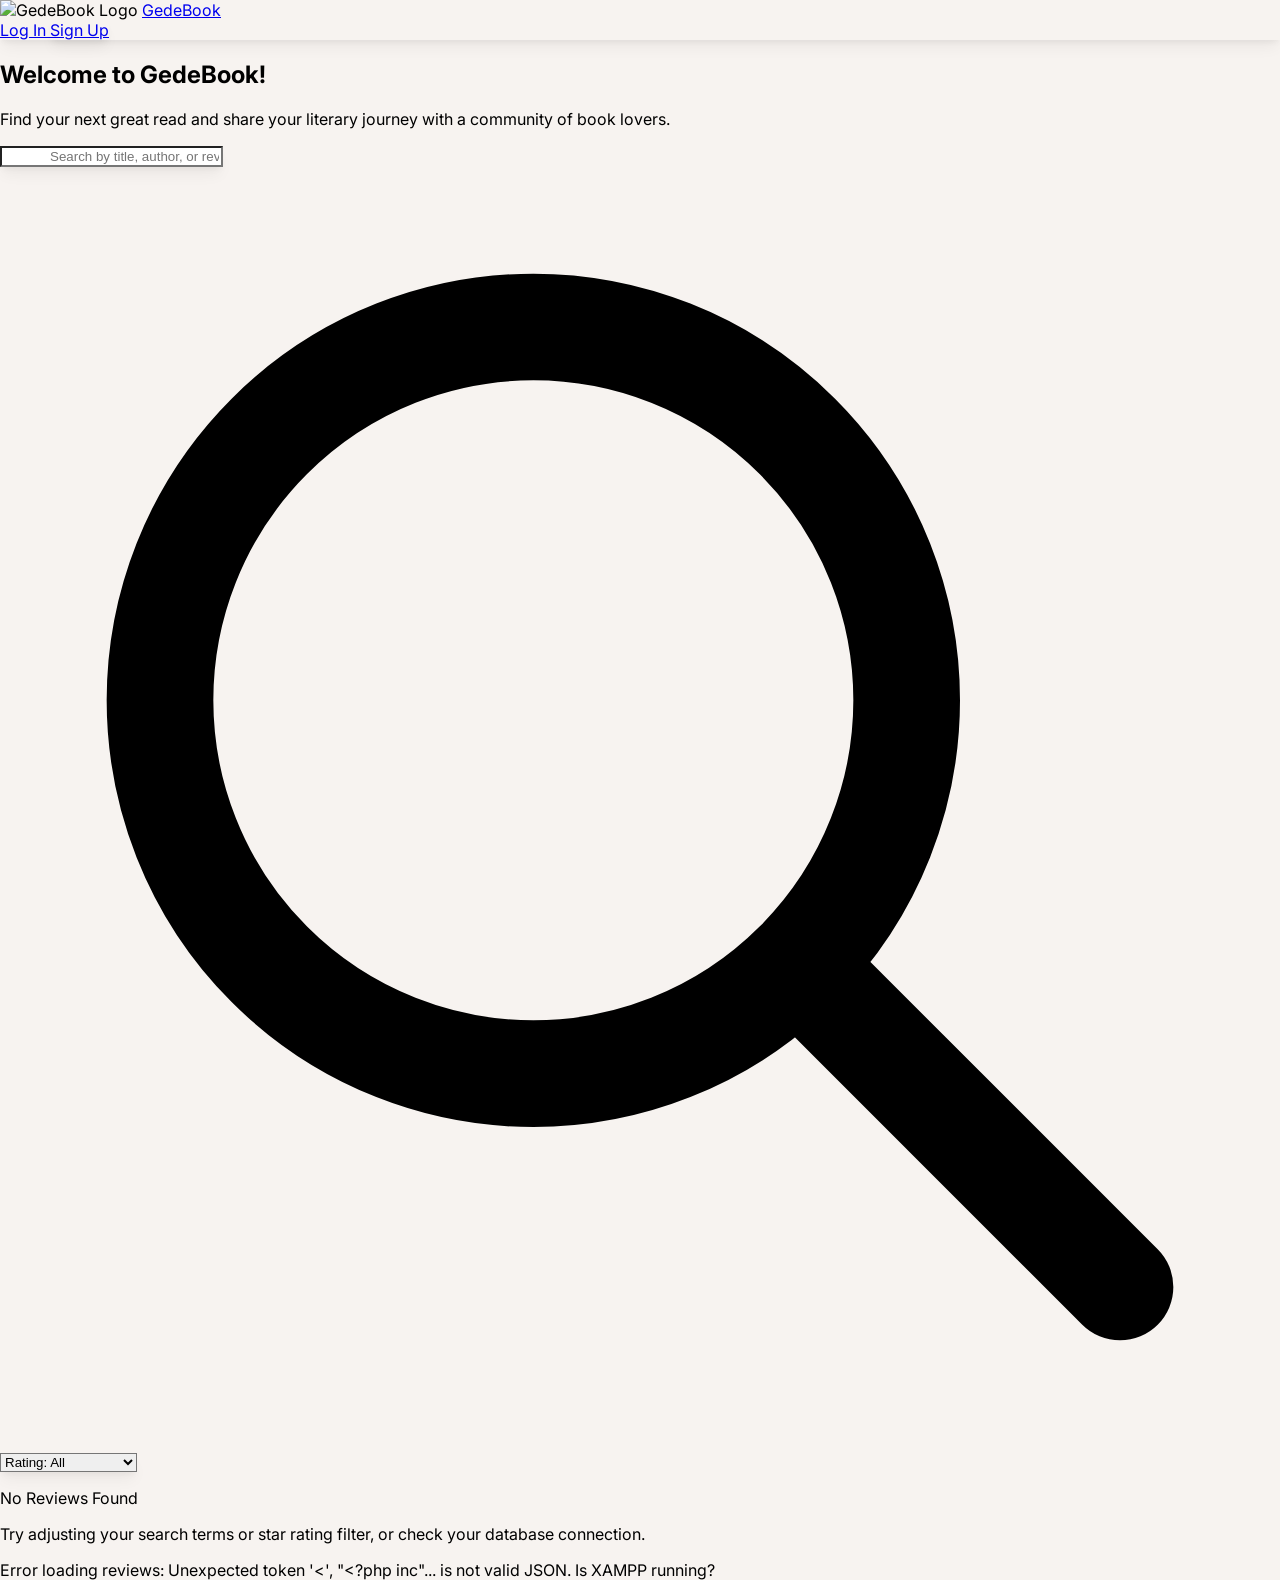
==== commit 329b3352: "Add files via upload" ====
--- a/admin.html
+++ b/admin.html
@@ -5,457 +5,12 @@
     <meta name="viewport" content="width=device-width, initial-scale=1.0">
     <title>GedeBook - Admin Dashboard</title>
     <script src="https://cdn.tailwindcss.com"></script>
-    <!-- Load D3.js for charting -->
     <script src="https://cdnjs.cloudflare.com/ajax/libs/d3/7.8.5/d3.min.js"></script>
     <link href="https://fonts.googleapis.com/css2?family=Inter:wght@100..900&display=swap" rel="stylesheet">
-    <style>
-        body {
-            font-family: 'Inter', sans-serif;
-            background-color: #f7f3f0;
-            min-height: 100vh;
-        }
-        .cozy-shadow {
-            box-shadow: 0 10px 15px -3px rgba(0, 0, 0, 0.05), 0 4px 6px -2px rgba(0, 0, 0, 0.05);
-        }
-        .chart-container {
-            width: 100%;
-            height: 150px;
-        }
-        /* Custom scrollbar for moderation boxes */
-        .custom-scroll {
-            overflow-y: auto;
-            max-height: 400px;
-            padding-right: 0.5rem;
-        }
-        .custom-scroll::-webkit-scrollbar {
-            width: 8px;
-        }
-        .custom-scroll::-webkit-scrollbar-thumb {
-            background-color: #d6d3d1; /* stone-300 */
-            border-radius: 10px;
-        }
-        .custom-scroll::-webkit-scrollbar-track {
-            background: transparent;
-        }
-    </style>
-    <script>
-        // Check if user is actually admin
-        if (localStorage.getItem('isLoggedIn') !== 'true' || localStorage.getItem('isAdmin') !== 'true') {
-            window.location.href = 'index.html'; // Redirect non-admins/logged-out users
-        }
-        
-        // Log out functionality
-        window.handleAdminLogout = () => {
-            localStorage.removeItem('isLoggedIn');
-            localStorage.removeItem('isAdmin');
-            localStorage.removeItem('userId');
-            localStorage.removeItem('userName');
-            window.location.href = 'index.html'; 
-        };
-
-        // Utility function for messages
-        const showMessage = (message, isError = false) => {
-            const msgBox = document.getElementById('message-box');
-            if (!msgBox) {
-                console.warn("Message box element not found.");
-                return;
-            }
-            msgBox.textContent = message;
-            msgBox.className = isError 
-                ? 'fixed bottom-4 left-1/2 transform -translate-x-1/2 p-3 bg-red-600 text-white rounded-lg cozy-shadow z-50 transition-opacity duration-300'
-                : 'fixed bottom-4 left-1/2 transform -translate-x-1/2 p-3 bg-amber-600 text-white rounded-lg cozy-shadow z-50 transition-opacity duration-300';
-            msgBox.classList.remove('opacity-0', 'hidden');
-            setTimeout(() => {
-                msgBox.classList.add('opacity-0');
-                setTimeout(() => msgBox.classList.add('hidden'), 300);
-            }, 3000);
-        };
-
-        // Utility function to generate star icons
-        const getStarsHtml = (count) => {
-            const fullStar = '<span class="text-amber-500">★</span>';
-            const emptyStar = '<span class="text-gray-300">★</span>';
-            const validCount = Math.min(5, Math.max(0, count)); 
-            return fullStar.repeat(validCount) + emptyStar.repeat(5 - validCount);
-        };
-
-
-        // --- GLOBAL DATA STORE ---
-        let MOCK_STATS_DATA = [];
-        let MOCK_USERS_DATA = [];
-        let MOCK_REVIEWS_DATA = {}; // Stores fetched reviews by user ID
-        let activeUserId = null;
-
-
-        // --- DATA FETCHING FUNCTIONS ---
-        const fetchStats = async () => {
-            try {
-                const response = await fetch('api.php?action=get_admin_stats');
-                const result = await response.json();
-                if (result.success) {
-                    MOCK_STATS_DATA = result.stats;
-                }
-            } catch (error) {
-                console.error("Failed to fetch stats:", error);
-            }
-        };
-
-        const fetchUserList = async () => {
-            try {
-                const response = await fetch('api.php?action=get_all_users');
-                const result = await response.json();
-                if (result.success) {
-                    MOCK_USERS_DATA = result.users;
-                }
-            } catch (error) {
-                console.error("Failed to fetch users:", error);
-            }
-        };
-
-        const fetchUserReviews = async (userId) => {
-            try {
-                const response = await fetch(`api.php?action=get_user_reviews_admin&user_id=${userId}`);
-                const result = await response.json();
-                if (result.success) {
-                    // This now includes the full review text for the modal
-                    MOCK_REVIEWS_DATA[userId] = result.reviews; 
-                    return result.reviews;
-                }
-            } catch (error) {
-                console.error(`Failed to fetch reviews for user ${userId}:`, error);
-                return [];
-            }
-        };
-
-
-        // --- Chart Rendering Function using D3.js (UNCHANGED) ---
-        function renderChart(data, key, title, color) {
-            const containerId = `chart-${key}`;
-            const container = document.getElementById(containerId);
-            if (!container) return;
-
-            // Clear previous content
-            container.innerHTML = '';
-            
-            const margin = { top: 10, right: 10, bottom: 20, left: 40 };
-            const width = container.clientWidth - margin.left - margin.right;
-            const height = container.clientHeight - margin.top - margin.bottom;
-
-            const svg = d3.select(`#${containerId}`)
-                .append("svg")
-                .attr("width", width + margin.left + margin.right)
-                .attr("height", height + margin.top + margin.bottom)
-                .append("g")
-                .attr("transform", `translate(${margin.left},${margin.top})`);
-
-            // X scale (Months)
-            const x = d3.scaleBand()
-                .range([0, width])
-                .domain(data.map(d => d.month))
-                .padding(0.3);
-
-            // Y scale (Value)
-            const y = d3.scaleLinear()
-                .domain([0, d3.max(data, d => d[key])])
-                .range([height, 0]);
-
-            // Add X axis
-            svg.append("g")
-                .attr("transform", `translate(0,${height})`)
-                .call(d3.axisBottom(x).tickSize(0).tickPadding(10))
-                .selectAll("text")
-                .style("font-size", "10px")
-                .attr("fill", "#78716c"); // stone-500
-
-            // Add Y axis (simple ticks)
-            svg.append("g")
-                .call(d3.axisLeft(y).ticks(5).tickSize(-width).tickFormat(d3.format("d")))
-                .selectAll(".tick line")
-                .attr("stroke", "#e7e5e4"); // stone-200
-
-            svg.selectAll(".domain").remove(); // Remove axis line
-
-            // Add the line
-            const line = d3.line()
-                .x(d => x(d.month) + x.bandwidth() / 2)
-                .y(d => y(d[key]))
-                .curve(d3.curveMonotoneX);
-
-            svg.append("path")
-                .datum(data)
-                .attr("fill", "none")
-                .attr("stroke", color)
-                .attr("stroke-width", 3)
-                .attr("d", line);
-
-             // Add dots
-            svg.selectAll("dot")
-                .data(data)
-                .enter().append("circle")
-                .attr("cx", d => x(d.month) + x.bandwidth() / 2)
-                .attr("cy", d => y(d[key]))
-                .attr("r", 4)
-                .attr("fill", color);
-
-            // Add Tooltips (simplified text labels for the highest value)
-            const maxValue = d3.max(data, d => d[key]);
-            const maxData = data.find(d => d[key] === maxValue);
-            
-            svg.append("text")
-                .attr("x", x(maxData.month) + x.bandwidth() / 2)
-                .attr("y", y(maxData[key]) - 10)
-                .attr("text-anchor", "middle")
-                .style("font-size", "11px")
-                .style("font-weight", "600")
-                .attr("fill", color)
-                .text(maxValue);
-
-            // Chart Title
-            d3.select(`#${containerId}-title`).text(title);
-            d3.select(`#${containerId}-value`).text(data[data.length - 1][key]);
-        }
-
-
-        // --- MODERATION ACTION FUNCTIONS ---
-
-        window.handleDeleteAccount = async (userId, username) => {
-            if (!confirm(`WARNING: Are you sure you want to permanently DELETE the account for user '${username}' (ID: ${userId})? This will also remove ALL of their reviews.`)) return;
-
-            try {
-                const response = await fetch('api.php?action=admin_delete_user', {
-                    method: 'POST',
-                    headers: { 'Content-Type': 'application/json' },
-                    body: JSON.stringify({ userId })
-                });
-
-                const result = await response.json();
-                
-                if (response.ok && result.success) {
-                    showMessage(result.message);
-                    
-                    // Remove user from local data store
-                    MOCK_USERS_DATA = MOCK_USERS_DATA.filter(u => u.id !== userId);
-                    
-                    // Reset active user if the deleted user was selected
-                    if (activeUserId === userId) {
-                        activeUserId = null;
-                        document.getElementById('review-detail-container').innerHTML = `<p class="p-4 text-stone-500 text-center">User account deleted. Select a user to view their reviews.</p>`;
-                    }
-
-                    window.renderUserList();
-                } else {
-                    showMessage(result.message || "Account deletion failed.", true);
-                }
-            } catch (error) {
-                showMessage("Failed to connect to server for account deletion.", true);
-            }
-        };
-
-
-        window.handleAdminReviewDelete = async (reviewId, username) => {
-            if (!confirm(`Are you sure you want to permanently REMOVE review ID ${reviewId} by ${username}?`)) return;
-
-            try {
-                const response = await fetch('api.php?action=admin_delete_review', {
-                    method: 'POST',
-                    headers: { 'Content-Type': 'application/json' },
-                    body: JSON.stringify({ reviewId })
-                });
-
-                const result = await response.json();
-                
-                if (response.ok && result.success) {
-                    showMessage(result.message);
-                    
-                    // Refresh user list and selected user reviews
-                    await fetchUserList(); 
-                    if (activeUserId) {
-                        // Clear the cache for the selected user and re-fetch
-                        delete MOCK_REVIEWS_DATA[activeUserId];
-                        await window.selectUser(activeUserId); 
-                    } else {
-                        window.renderUserList();
-                    }
-                } else {
-                    showMessage(result.message || "Review deletion failed.", true);
-                }
-            } catch (error) {
-                showMessage("Failed to connect to server for review deletion.", true);
-            }
-        };
-
-        // --- NEW: ADMIN MODAL FUNCTIONS (for viewing full review) ---
-        window.showAdminModal = (review) => {
-            const modal = document.getElementById('admin-review-modal');
-            const modalContainer = document.getElementById('admin-modal-container');
-            const content = document.getElementById('admin-modal-content');
-            
-            if (!modal || !modalContainer || !content) return; 
-
-            // Use the review object's data to populate the modal
-            content.innerHTML = `
-                <div class="p-6 md:p-8 border-b border-stone-100 flex items-start justify-between">
-                    <div>
-                        <h3 class="text-3xl font-bold text-stone-800 mb-1">${review.book}</h3>
-                        <p class="text-lg text-stone-500 italic">Review Details</p>
-                    </div>
-                    <button class="text-stone-400 hover:text-stone-700 transition-colors" onclick="hideAdminModal()">
-                        <svg class="w-6 h-6" fill="none" stroke="currentColor" viewBox="0 0 24 24" xmlns="http://www.w3.org/2000/svg">
-                            <path stroke-linecap="round" stroke-linejoin="round" stroke-width="2" d="M6 18L18 6M6 6l12 12"></path>
-                        </svg>
-                    </button>
-                </div>
-
-                <div class="p-6 md:p-8 scroll-hidden overflow-y-auto max-h-[70vh]">
-
-                    <div class="flex flex-col sm:flex-row items-start sm:items-center justify-between mb-6 pb-4 border-b border-stone-100">
-                        <div class="mb-2 sm:mb-0">
-                            <span class="text-base font-semibold text-stone-700">Rating:</span>
-                        </div>
-                        <div class="text-xl">${getStarsHtml(review.stars)}</div>
-                    </div>
-
-                    ${review.reason ? `<div class="mb-4 p-3 bg-red-50 border border-red-200 rounded text-red-700 font-semibold">Flagged Reason: ${review.reason}</div>` : ''}
-
-                    <p class="text-lg text-stone-600 whitespace-pre-wrap leading-relaxed">${review.fullReview || "Full review content not available."}</p>
-                    <p class="mt-4 text-sm text-stone-400">Review ID: ${review.id} | Date: ${review.date}</p>
-                    
-                </div>
-            `;
-            
-            modal.classList.remove('hidden');
-            setTimeout(() => {
-                modalContainer.classList.remove('scale-95', 'opacity-0');
-                modalContainer.classList.add('scale-100', 'opacity-100');
-            }, 10); 
-            document.body.classList.add('overflow-hidden');
-        };
-
-        window.hideAdminModal = () => {
-            const modal = document.getElementById('admin-review-modal');
-            const modalContainer = document.getElementById('admin-modal-container');
-
-            if (!modal || !modalContainer) return;
-
-            modalContainer.classList.remove('scale-100', 'opacity-100');
-            modalContainer.classList.add('scale-95', 'opacity-0');
-            
-            setTimeout(() => {
-                modal.classList.add('hidden');
-                document.body.classList.remove('overflow-hidden');
-            }, 300); 
-        };
-        // --- END ADMIN MODAL FUNCTIONS ---
-
-
-        // --- Moderation Panel Rendering (UPDATED) ---
-
-        window.renderUserList = () => {
-            const userListContainer = document.getElementById('user-list-container');
-            userListContainer.innerHTML = MOCK_USERS_DATA.map(user => `
-                <div 
-                    class="p-3 mb-2 rounded-lg cursor-pointer transition-colors ${activeUserId === user.id ? 'bg-amber-100 border-amber-400' : 'bg-white hover:bg-stone-50 border-stone-200'} border flex justify-between items-center"
-                    onclick="window.selectUser('${user.id}')"
-                >
-                    <div>
-                        <p class="font-semibold text-stone-800">${user.name}</p>
-                        <p class="text-xs text-stone-500">${user.totalReviews} total reviews</p>
-                    </div>
-                    <div class="flex items-center space-x-2">
-                        <!-- Replaced Suspend/Activate with Delete Account -->
-                        <button 
-                            onclick="event.stopPropagation(); handleDeleteAccount('${user.id}', '${user.username}')"
-                            class="text-xs px-2 py-1 rounded transition-colors bg-red-500 hover:bg-red-600 text-white font-medium cozy-shadow"
-                        >
-                            Delete Account
-                        </button>
-                    </div>
-                </div>
-            `).join('');
-            
-            // Automatically select the first user on load if none selected
-            if (activeUserId === null && MOCK_USERS_DATA.length > 0) {
-                window.selectUser(MOCK_USERS_DATA[0].id);
-            } else if (MOCK_USERS_DATA.length === 0) {
-                 document.getElementById('review-detail-container').innerHTML = `<p class="p-4 text-stone-500 text-center">No users left to moderate.</p>`;
-            }
-        };
-
-        window.selectUser = async (userId) => {
-            activeUserId = userId;
-            window.renderUserList(); // Re-render list to highlight selection
-            
-            // Fetch reviews if not already in cache, then render
-            if (!MOCK_REVIEWS_DATA[userId]) {
-                await fetchUserReviews(userId);
-            }
-            window.renderUserReviews(userId);
-        };
-
-        window.renderUserReviews = (userId) => {
-            const reviewDetailContainer = document.getElementById('review-detail-container');
-            const reviews = MOCK_REVIEWS_DATA[userId] || [];
-            const user = MOCK_USERS_DATA.find(u => u.id === userId);
-
-            if (!user) {
-                reviewDetailContainer.innerHTML = `<p class="p-4 text-stone-500 text-center">User data not found.</p>`;
-                return;
-            }
-
-            if (reviews.length === 0) {
-                reviewDetailContainer.innerHTML = `<p class="p-4 text-stone-500 text-center">No reviews found for ${user.name || user.username}.</p>`;
-                return;
-            }
-
-            reviewDetailContainer.innerHTML = `
-                <h3 class="text-xl font-bold text-stone-700 mb-4 border-b pb-2">Reviews by ${user.name || user.username}</h3>
-                <div class="space-y-4">
-                    ${reviews.map(review => `
-                        <div class="p-4 bg-stone-50 rounded-lg border border-stone-200">
-                            <div class="flex justify-between items-start mb-2">
-                                <p class="font-bold text-base text-amber-800">${review.book}</p>
-                                <span class="text-sm">${review.stars}★</span>
-                            </div>
-                            <p class="text-sm text-stone-600 italic mb-2">"${review.snippet}"</p>
-                            ${review.reason ? `<p class="text-xs text-red-600 font-semibold mt-1">Flagged: ${review.reason}</p>` : ''}
-                            <div class="flex justify-end mt-2 space-x-2">
-                                <!-- Updated button to call the new modal function -->
-                                <button onclick='showAdminModal(${JSON.stringify(review)})' class="text-xs text-blue-500 hover:text-blue-700 font-medium">View Full</button>
-                                <button onclick="handleAdminReviewDelete('${review.id}', '${user.username}')" class="text-xs text-red-500 hover:text-red-700 font-medium">Remove</button>
-                            </div>
-                        </div>
-                    `).join('')}
-                </div>
-            `;
-        };
-        
-        // --- Initialization ---
-
-        document.addEventListener('DOMContentLoaded', async () => {
-            // Check auth status again on DOMContentLoaded
-            if (localStorage.getItem('isLoggedIn') !== 'true' || localStorage.getItem('isAdmin') !== 'true') {
-                window.location.href = 'index.html';
-                return;
-            }
-
-            // 1. Fetch Data
-            await fetchStats();
-            await fetchUserList();
-
-            // 2. Render Charts
-            if (MOCK_STATS_DATA.length > 0) {
-                renderChart(MOCK_STATS_DATA, 'posts', 'Posts Created', '#d97706'); 
-                renderChart(MOCK_STATS_DATA, 'accounts', 'New Accounts', '#449071');
-                renderChart(MOCK_STATS_DATA, 'visitors', 'Total Visitors', '#6366f1'); 
-            }
-
-            // 3. Render Moderation Panels
-            window.renderUserList();
-        });
-    </script>
+    <link rel="stylesheet" src="css/style.css" type="text/css" media="screen"></link>
+    <script type="text/javascript" src="js/adminScripts.js"></script>
 </head>
 <body>
-    <!-- Header / Navigation Bar (Updated colors to match main theme) -->
     <header class="bg-white/95 sticky top-0 z-20 cozy-shadow backdrop-blur-sm">
         <div class="max-w-4xl mx-auto p-4 flex justify-between items-center">
             <div class="flex items-center space-x-3">
@@ -475,35 +30,29 @@
         </div>
     </header>
 
-    <!-- Main Content Area -->
     <main class="max-w-4xl mx-auto py-8 px-4">
         
-        <!-- 1. Welcome Box -->
         <section class="mb-8 p-6 bg-stone-100/70 rounded-xl border border-stone-200">
             <h2 class="text-2xl font-bold text-stone-800 mb-2">Hello, GedeBook Administrator!</h2>
             <p class="text-stone-600">You have privileged access to site statistics and moderation tools. All data below is simulated.</p>
         </section>
 
-        <!-- 2. Site Stats Box with Graphics -->
         <section class="mb-8 p-6 bg-white rounded-xl cozy-shadow border border-stone-200">
             <h2 class="text-xl font-bold text-stone-800 mb-6">Site Statistics (Last 6 Months)</h2>
             
             <div class="grid grid-cols-1 md:grid-cols-3 gap-6">
-                <!-- Posts Chart -->
                 <div class="p-3 border border-stone-100 rounded-lg">
                     <p id="chart-posts-title" class="text-sm font-semibold text-stone-500">Posts Created</p>
                     <p class="text-2xl font-extrabold text-amber-700" id="chart-posts-value"></p>
                     <div id="chart-posts" class="chart-container"></div>
                 </div>
 
-                <!-- Accounts Chart -->
                 <div class="p-3 border border-stone-100 rounded-lg">
                     <p id="chart-accounts-title" class="text-sm font-semibold text-stone-500">New Accounts</p>
                     <p class="text-2xl font-extrabold text-green-700" id="chart-accounts-value"></p>
                     <div id="chart-accounts" class="chart-container"></div>
                 </div>
 
-                <!-- Visitors Chart -->
                 <div class="p-3 border border-stone-100 rounded-lg">
                     <p id="chart-visitors-title" class="text-sm font-semibold text-stone-500">Total Visitors</p>
                     <p class="text-2xl font-extrabold text-indigo-700" id="chart-visitors-value"></p>
@@ -512,25 +61,20 @@
             </div>
         </section>
         
-        <!-- 3. Moderate Users and Reviews Box -->
         <section class="mb-8 p-6 bg-white rounded-xl cozy-shadow border border-stone-200">
             <h2 class="text-xl font-bold text-stone-800 mb-6">Moderation Tools</h2>
             
             <div class="grid grid-cols-1 md:grid-cols-2 gap-6">
-                <!-- User List Panel -->
                 <div>
                     <h3 class="font-semibold text-stone-700 mb-3">User List (Click to Select)</h3>
                     <div id="user-list-container" class="custom-scroll pr-4">
-                        <!-- User items injected by renderUserList() -->
                     </div>
                 </div>
 
-                <!-- Review Detail Panel -->
                 <div>
                     <h3 class="font-semibold text-stone-700 mb-3">User Reviews Detail</h3>
                     <div id="review-detail-container" class="custom-scroll pr-4 bg-stone-100/50 p-4 rounded-lg border border-stone-200">
                         <p class="text-stone-500 text-center">Select a user to view their reviews.</p>
-                        <!-- Review details injected by renderUserReviews() -->
                     </div>
                 </div>
             </div>
@@ -538,10 +82,8 @@
 
     </main>
     
-    <!-- New: Full Review Modal (Reuses styling from index.html) -->
     <div id="admin-review-modal" class="fixed inset-0 z-50 bg-stone-900 bg-opacity-50 flex items-center justify-center hidden" onclick="if(event.target.id === 'admin-review-modal') hideAdminModal()">
         <div class="bg-white rounded-xl shadow-2xl w-full max-w-lg mx-4 cozy-shadow transform transition-all duration-300 scale-95 opacity-0" id="admin-modal-container">
-            <!-- Content will be injected here -->
             <div id="admin-modal-content"></div>
         </div>
     </div>
